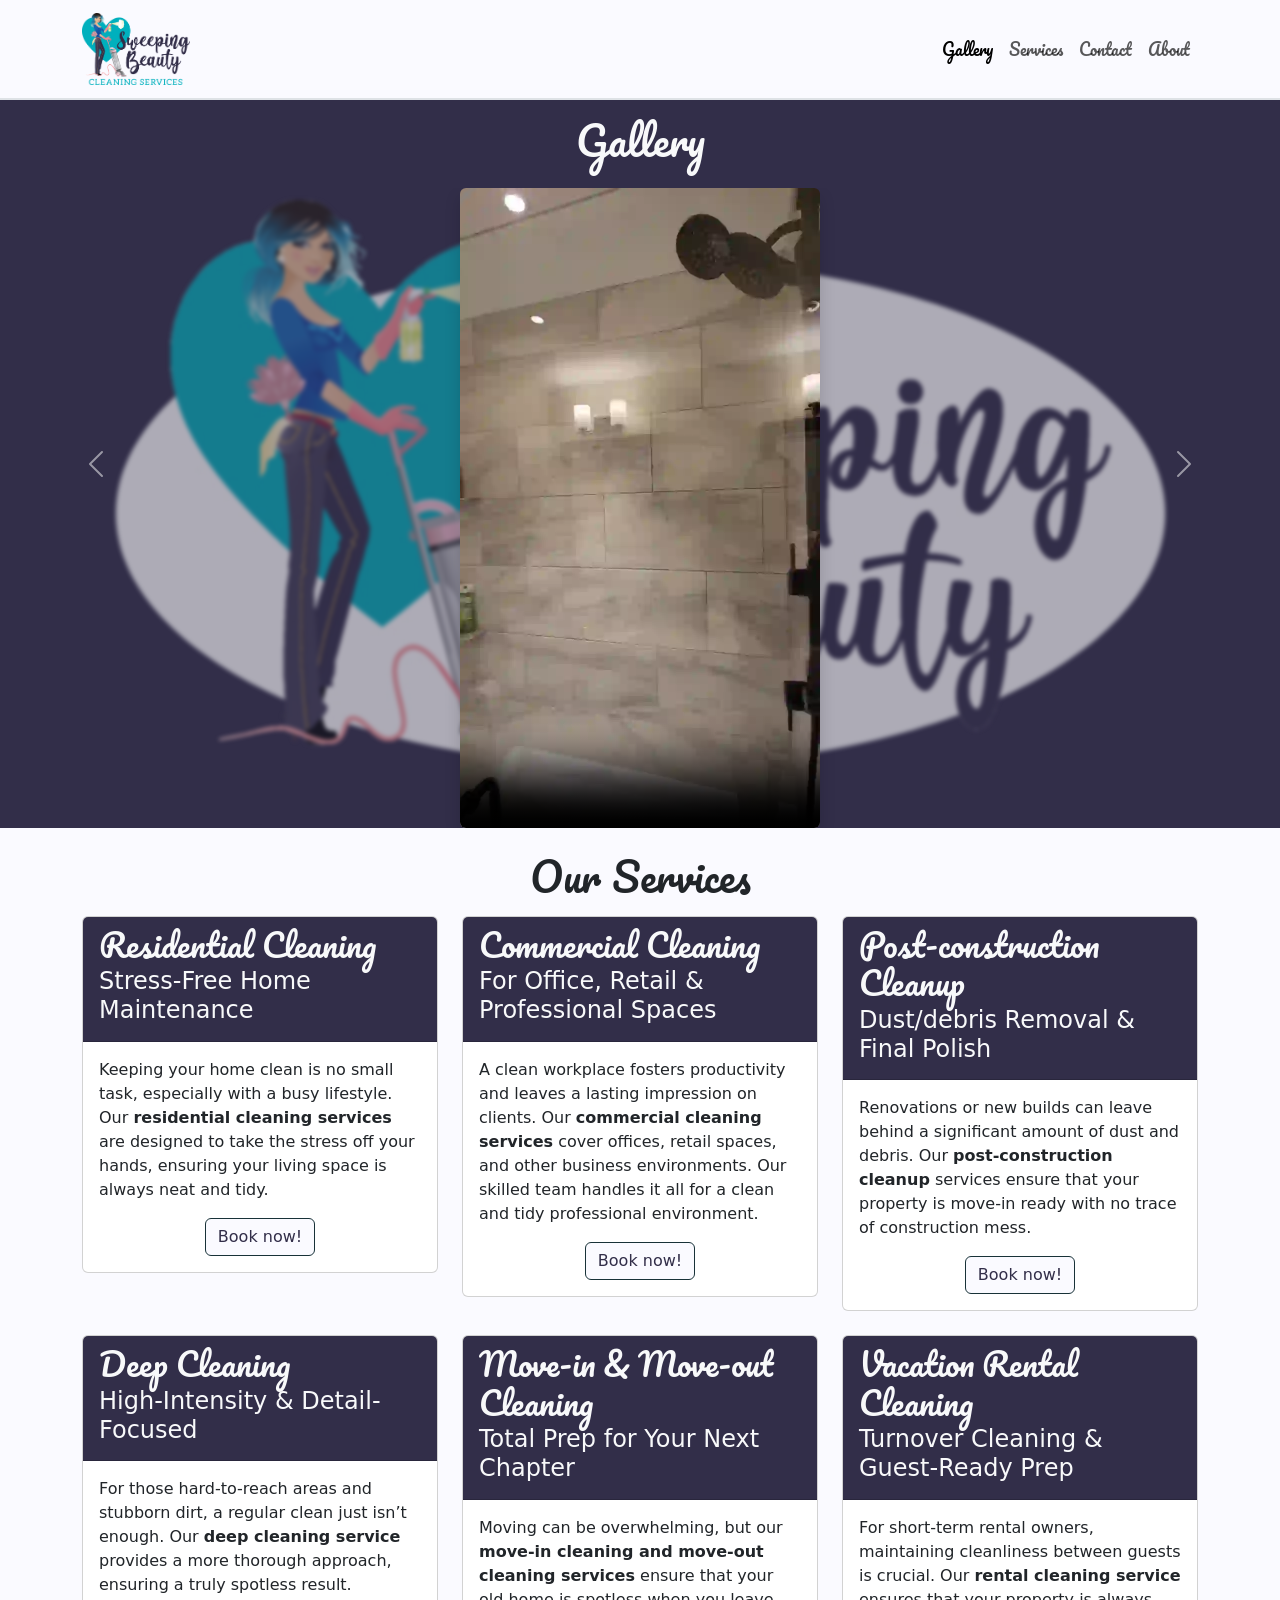
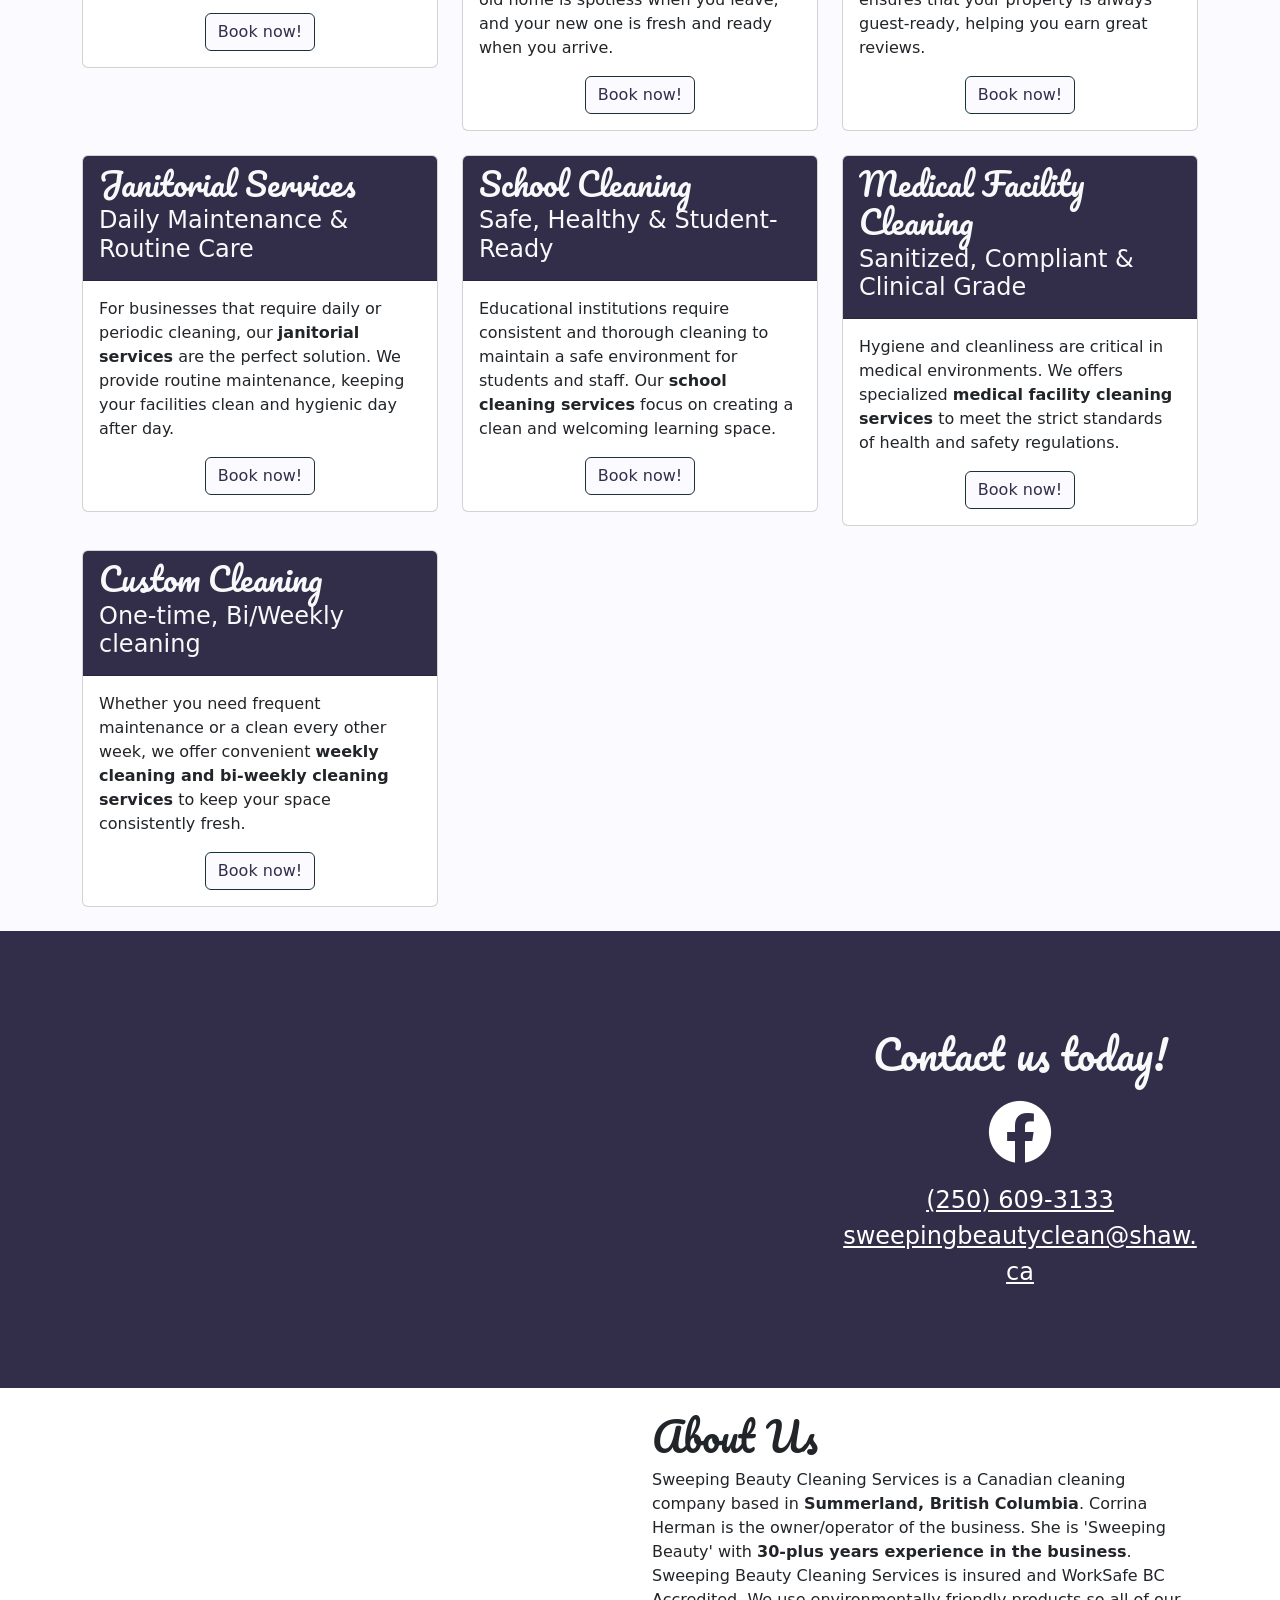
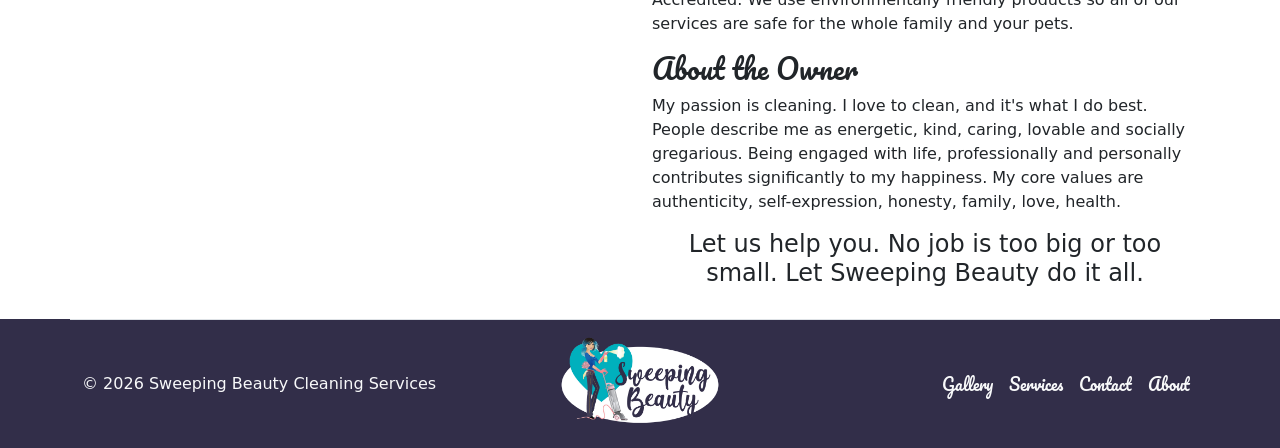
==== index.html @ edcc314d "Added about us section with Facebook embed (need to push to test, having sec policy issues)" ====
<!DOCTYPE html>
<html lang="en">
<head>
    <meta charset="UTF-8">
    <meta name="viewport" content="width=device-width, initial-scale=1.0">
    <meta http-equiv="X-UA-Compatible" content="ie=edge">
    <title>Sweeping Beauty Cleaning Services</title>
    <link rel="icon" href="./assets/favicon.ico" type="image/x-icon">
    <meta name="description" content="Offering professional residential and commercial cleaning solutions, we're proud of our work and ensure every corner is spotless. Contact us today!"/>
    <!-- External imports -->
    <link href="https://cdn.jsdelivr.net/npm/bootstrap@5.3.8/dist/css/bootstrap.min.css" rel="stylesheet" integrity="sha384-sRIl4kxILFvY47J16cr9ZwB07vP4J8+LH7qKQnuqkuIAvNWLzeN8tE5YBujZqJLB" crossorigin="anonymous">
    <script defer src="https://cdn.jsdelivr.net/npm/bootstrap@5.3.8/dist/js/bootstrap.bundle.min.js" integrity="sha384-FKyoEForCGlyvwx9Hj09JcYn3nv7wiPVlz7YYwJrWVcXK/BmnVDxM+D2scQbITxI" crossorigin="anonymous"></script>
    <link rel="stylesheet" href="https://cdnjs.cloudflare.com/ajax/libs/font-awesome/6.0.0-beta3/css/all.min.css">
    <link rel="preconnect" href="https://fonts.googleapis.com">
    <link rel="preconnect" href="https://fonts.gstatic.com" crossorigin>
    <link href="https://fonts.googleapis.com/css2?family=Pacifico&display=swap" rel="stylesheet">
    <!-- Custom website assets -->
    <link rel="stylesheet" href="style.css">
    <script defer src="main.js"></script>
</head>
<body>
    <header class="sticky-top text-cursive">
        <nav class="light navbar navbar-expand-sm border-bottom border-2">
            <div class="container justify-content-between">
                <a class="navbar-brand" href="#">
                    <img src="./assets/SBCS-logo-2x-transparent.png" alt="Sweeping Beauty Cleaning Services" height="72">
                </a>
                <button class="navbar-toggler" type="button" data-bs-toggle="collapse" data-bs-target="#navbarNav" aria-controls="navbarNav" aria-expanded="false" aria-label="Toggle navigation">
                    <span class="navbar-toggler-icon"></span>
                </button>
                <div class="collapse navbar-collapse flex-grow-0" id="navbarNav">
                    <ul class="navbar-nav text-end">
                        <li class="nav-item">
                            <a class="nav-link active" aria-current="page" href="#gallery">Gallery</a>
                        </li>
                        <li class="nav-item">
                            <a class="nav-link" href="#services">Services</a>
                        </li>
                        <li class="nav-item">
                            <a class="nav-link" href="#contact">Contact</a>
                        </li>
                        <li class="nav-item">
                            <a class="nav-link" href="#about">About</a>
                        </li>
                    </ul>
                </div>
            </div>
        </nav>
    </header>
    
    <main role="main">
        <section id="gallery" class="dark carousel slide pt-3">
            <h1 class="mb-4 text-center text-cursive text-light">Gallery</h1>
            <div class="carousel-inner">
                <div class="carousel-item active">
                    <video 
                        controls 
                        playsinline
                        loop
                        preload="none" 
                        poster="./assets/videos/photography-touch-ups-poster.webp"
                        class="ratio ratio-9x16 rounded shadow carousel-video">
                        <source src="./assets/videos/photography-touch-ups.mp4" type="video/mp4">
                        Your browser does not support the video tag.
                    </video>
                </div>
                <div class="carousel-item">
                    <video 
                        controls 
                        playsinline
                        loop
                        preload="none" 
                        poster="./assets/videos/shower-tlc-poster.webp"
                        class="ratio ratio-9x16 rounded shadow carousel-video">
                        <source src="./assets/videos/shower-tlc.mp4" type="video/mp4">
                        Your browser does not support the video tag.
                    </video>
                </div>
                <div class="carousel-item">
                    <video 
                        controls 
                        playsinline
                        loop
                        preload="none" 
                        poster="./assets/videos/beach-house-poster.webp"
                        class="ratio ratio-9x16 rounded shadow carousel-video">
                        <source src="./assets/videos/beach-house.mp4" type="video/mp4">
                        Your browser does not support the video tag.
                    </video>
                </div>
                <div class="carousel-item">
                    <video 
                        controls 
                        playsinline
                        loop
                        preload="none" 
                        poster="./assets/videos/construction-clean-poster.webp"
                        class="ratio ratio-9x16 rounded shadow carousel-video">
                        <source src="./assets/videos/construction-clean.mp4" type="video/mp4">
                        Your browser does not support the video tag.
                    </video>
                </div>
                <div class="carousel-item">
                    <video 
                        controls 
                        playsinline
                        loop
                        preload="none" 
                        poster="./assets/videos/office-clean-poster.webp"
                        class="ratio ratio-9x16 rounded shadow carousel-video">
                        <source src="./assets/videos/office-clean.mp4" type="video/mp4">
                        Your browser does not support the video tag.
                    </video>
                </div>
                <div class="carousel-item">
                    <video 
                        controls 
                        playsinline
                        loop
                        preload="none" 
                        poster="./assets/videos/stove-before-after-poster.webp"
                        class="ratio ratio-9x16 rounded shadow carousel-video">
                        <source src="./assets/videos/stove-before-after.mp4" type="video/mp4">
                        Your browser does not support the video tag.
                    </video>
                </div>
                <div class="carousel-item">
                    <video 
                        controls 
                        playsinline
                        loop
                        preload="none" 
                        poster="./assets/videos/summerland-1906-poster.webp"
                        class="ratio ratio-9x16 rounded shadow carousel-video">
                        <source src="./assets/videos/summerland-1906.mp4" type="video/mp4">
                        Your browser does not support the video tag.
                    </video>
                </div>
                <div class="carousel-item">
                    <video 
                        controls 
                        playsinline
                        loop
                        preload="none" 
                        poster="./assets/videos/summerland-1906-2-poster.webp"
                        class="ratio ratio-9x16 rounded shadow carousel-video">
                        <source src="./assets/videos/summerland-1906-2.mp4" type="video/mp4">
                        Your browser does not support the video tag.
                    </video>
                </div>
                <div class="carousel-item">
                    <video 
                        controls 
                        playsinline
                        loop
                        preload="none" 
                        poster="./assets/videos/vacation-rental-poster.webp"
                        class="ratio ratio-9x16 rounded shadow carousel-video">
                        <source src="./assets/videos/vacation-rental.mp4" type="video/mp4">
                        Your browser does not support the video tag.
                    </video>
                </div>
            </div>
            <button class="carousel-control-prev" type="button" data-bs-target="#gallery" data-bs-slide="prev">
                <span class="carousel-control-prev-icon" aria-hidden="true"></span>
                <span class="visually-hidden">Previous</span>
            </button>
            <button class="carousel-control-next" type="button" data-bs-target="#gallery" data-bs-slide="next">
                <span class="carousel-control-next-icon" aria-hidden="true"></span>
                <span class="visually-hidden">Next</span>
            </button>
        </section>
        
        
        <section id="services" class="container-fluid light">
            <div class="container py-4">
                <h1 class="mb-3 text-center text-cursive">Our Services</h1>
                <div class="row row-cols-1 row-cols-md-2 row-cols-lg-3 g-4">
                    <div class="col">
                        <div class="card">
                            <div class="card-header dark text-light">
                                <h2 class="card-title text-cursive">Residential Cleaning</h2>
                                <h3 class="card-subtitle h4 mb-2">Stress-Free Home Maintenance</h3>
                            </div>
                            <div class="card-body">
                                <p class="card-text">Keeping your home clean is no small task, especially with a busy lifestyle. Our <strong>residential cleaning services</strong> are designed to take the stress off your hands, ensuring your living space is always neat and tidy.</p>
                                <div class="text-center">
                                    <a href="#contact" class="btn btn-primary">Book now!</a>
                                </div>
                            </div>
                        </div>
                    </div>
                    <div class="col">
                        <div class="card">
                            <div class="card-header dark text-light">
                                <h2 class="card-title text-cursive">Commercial Cleaning</h2>
                                <h3 class="card-subtitle h4 mb-2">For Office, Retail & Professional Spaces</h3>
                            </div>
                            <div class="card-body">
                                <p class="card-text">A clean workplace fosters productivity and leaves a lasting impression on clients. Our <strong>commercial cleaning services</strong> cover offices, retail spaces, and other business environments. Our skilled team handles it all for a clean and tidy professional environment.</p>
                                <div class="text-center">
                                    <a href="#contact" class="btn btn-primary">Book now!</a>
                                </div>
                            </div>
                        </div>
                    </div>
                    <div class="col">
                        <div class="card">
                            <div class="card-header dark text-light">
                                <h2 class="card-title text-cursive">Post-construction Cleanup</h2>
                                <h3 class="card-subtitle h4 mb-2">Dust/debris Removal & Final Polish</h3>
                            </div>
                            <div class="card-body">
                                <p class="card-text">Renovations or new builds can leave behind a significant amount of dust and debris. Our <strong>post-construction cleanup</strong> services ensure that your property is move-in ready with no trace of construction mess.</p>
                                <div class="text-center">
                                    <a href="#contact" class="btn btn-primary">Book now!</a>
                                </div>
                            </div>
                        </div>
                    </div>
                    <div class="col">
                        <div class="card">
                            <div class="card-header dark text-light">
                                <h2 class="card-title text-cursive">Deep Cleaning</h2>
                                <h3 class="card-subtitle h4 mb-2">High-Intensity & Detail-Focused</h3>
                            </div>
                            <div class="card-body">
                                <p class="card-text">For those hard-to-reach areas and stubborn dirt, a regular clean just isn’t enough. Our <strong>deep cleaning service</strong> provides a more thorough approach, ensuring a truly spotless result.</p>
                                <div class="text-center">
                                    <a href="#contact" class="btn btn-primary">Book now!</a>
                                </div>
                            </div>
                        </div>
                    </div>
                    <div class="col">
                        <div class="card">
                            <div class="card-header dark text-light">
                                <h2 class="card-title text-cursive">Move-in & Move-out Cleaning</h2>
                                <h3 class="card-subtitle h4 mb-2">Total Prep for Your Next Chapter</h3>
                            </div>
                            <div class="card-body">
                                <p class="card-text">Moving can be overwhelming, but our <strong>move-in cleaning and move-out cleaning services</strong> ensure that your old home is spotless when you leave, and your new one is fresh and ready when you arrive.</p>
                                <div class="text-center">
                                    <a href="#contact" class="btn btn-primary">Book now!</a>
                                </div>
                            </div>
                        </div>
                    </div>
                    <div class="col">
                        <div class="card">
                            <div class="card-header dark text-light">
                                <h2 class="card-title text-cursive">Vacation Rental Cleaning</h2>
                                <h3 class="card-subtitle h4 mb-2">Turnover Cleaning & Guest-Ready Prep</h3>
                            </div>
                            <div class="card-body">
                                <p class="card-text">For short-term rental owners, maintaining cleanliness between guests is crucial. Our <strong>rental cleaning service</strong> ensures that your property is always guest-ready, helping you earn great reviews.</p>
                                <div class="text-center">
                                    <a href="#contact" class="btn btn-primary">Book now!</a>
                                </div>
                            </div>
                        </div>
                    </div>
                    <div class="col">
                        <div class="card">
                            <div class="card-header dark text-light">
                                <h2 class="card-title text-cursive">Janitorial Services</h2>
                                <h3 class="card-subtitle h4 mb-2">Daily Maintenance & Routine Care</h3>
                            </div>
                            <div class="card-body">
                                <p class="card-text">For businesses that require daily or periodic cleaning, our <strong>janitorial services</strong> are the perfect solution. We provide routine maintenance, keeping your facilities clean and hygienic day after day.</p>
                                <div class="text-center">
                                    <a href="#contact" class="btn btn-primary">Book now!</a>
                                </div>
                            </div>
                        </div>
                    </div>
                    <div class="col">
                        <div class="card">
                            <div class="card-header dark text-light">
                                <h2 class="card-title text-cursive">School Cleaning</h2>
                                <h3 class="card-subtitle h4 mb-2">Safe, Healthy & Student-Ready</h3>
                            </div>
                            <div class="card-body">
                                <p class="card-text">Educational institutions require consistent and thorough cleaning to maintain a safe environment for students and staff. Our <strong>school cleaning services</strong> focus on creating a clean and welcoming learning space.</p>
                                <div class="text-center">
                                    <a href="#contact" class="btn btn-primary">Book now!</a>
                                </div>
                            </div>
                        </div>
                    </div>
                    <div class="col">
                        <div class="card">
                            <div class="card-header dark text-light">
                                <h2 class="card-title text-cursive">Medical Facility Cleaning</h2>
                                <h3 class="card-subtitle h4 mb-2">Sanitized, Compliant & Clinical Grade</h3>
                            </div>
                            <div class="card-body">
                                <p class="card-text">Hygiene and cleanliness are critical in medical environments. We offers specialized <strong>medical facility cleaning services</strong> to meet the strict standards of health and safety regulations.</p>
                                <div class="text-center">
                                    <a href="#contact" class="btn btn-primary">Book now!</a>
                                </div>
                            </div>
                        </div>
                    </div>
                    <div class="col">
                        <div class="card">
                            <div class="card-header dark text-light">
                                <h2 class="card-title text-cursive">Custom Cleaning</h2>
                                <h3 class="card-subtitle h4 mb-2">One-time, Bi/Weekly cleaning</h3>
                            </div>
                            <div class="card-body">
                                <p class="card-text">Whether you need frequent maintenance or a clean every other week, we offer convenient <strong>weekly cleaning and bi-weekly cleaning services</strong> to keep your space consistently fresh.</p>
                                <div class="text-center">
                                    <a href="#contact" class="btn btn-primary">Book now!</a>
                                </div>
                            </div>
                        </div>
                    </div>
                </div>
            </div>
        </section>
        
        <section id="contact" class="container-fluid dark">
            <div class="container">
                <div class="row">
                    <div class="col-12 col-md-8">
                        <iframe src="https://www.google.com/maps/embed?pb=!1m14!1m8!1m3!1d285756.63988107844!2d-119.7737704!3d49.523421!3m2!1i1024!2i768!4f13.1!3m3!1m2!1s0x548265f75c67c3fd%3A0x7ba6593673c94f7a!2sSweeping%20Beauty%20Cleaning%20Services%2035%2B%20years%20in%20the%20cleaning%20industry.!5e1!3m2!1sen!2sca!4v1769449521597!5m2!1sen!2sca" width="100%" height="450" style="border:0;" allowfullscreen="" loading="lazy" referrerpolicy="no-referrer-when-downgrade"></iframe>
                    </div>
                    <div class="col-12 col-md-4 d-flex flex-column justify-content-center text-center text-break py-4">
                        <h1 class="text-cursive text-light">Contact us today!</h1>
					    <a href="https://www.facebook.com/SweepingBeautyCleaningService" class="social-icon"><i class="fab fa-facebook"></i></a>
                        <a href="tel:+1-250-609-3133" class="contact-link">(250) 609-3133</a>
                        <a href="mailto:sweepingbeautyclean@shaw.ca" class="contact-link">sweepingbeautyclean@shaw.ca</a>
                    </div>
                </div>
            </div>
        </section>
        
        <section id="about" class="container-fluid">
            <div class="container mt-4">
                <div class="row">
                    <div class="col d-none d-md-flex">
                        <iframe src="https://www.facebook.com/plugins/page.php?href=https%3A%2F%2Fwww.facebook.com%2FSweepingBeautyCleaningService&tabs=timeline&width=0&height=450&small_header=false&adapt_container_width=true&hide_cover=false&show_facepile=false&appId" width="0" height="450" style="border:none;overflow:hidden" scrolling="no" frameborder="0" allowfullscreen="true" allow="autoplay; clipboard-write; encrypted-media; picture-in-picture; web-share"></iframe>
                    </div>
                    <div class="col">
                        <h1 class="text-cursive">About Us</h1>
                        <p>
                            Sweeping Beauty Cleaning Services is a Canadian cleaning company based in <strong>Summerland, British Columbia</strong>. Corrina Herman is the owner/operator of the business. She is 'Sweeping Beauty' with <strong>30-plus years experience in the business</strong>. Sweeping Beauty Cleaning Services is insured and WorkSafe BC Accredited. We use environmentally friendly products so all of our services are safe for the whole family and your pets.
                        </p>
                        <h2 class="h3 text-cursive">About the Owner</h2>
                        <p>
                            My passion is cleaning. I love to clean, and it's what I do best. People describe me as energetic, kind, caring, lovable and socially gregarious. Being engaged with life, professionally and personally contributes significantly to my happiness. My core values are authenticity, self-expression, honesty, family, love, health.
                        </p>
                        <p class="h4 text-center">
                            Let us help you. No job is too big or too small. Let Sweeping Beauty do it all.
                        </p>
                    </div>
                </div>
            </div>
        </section>
    </main>
    
    <footer class="container-fluid dark text-light">
        <div class="container d-flex flex-wrap justify-content-between align-items-center py-3 mt-4 border-top">
            <p class="col-md-4 mb-0">© 2026 Sweeping Beauty Cleaning Services</p>
            <a href="/" class="col-md-4 d-flex align-items-center justify-content-center mb-3 mb-md-0 me-md-auto link-body-emphasis text-decoration-none" aria-label="Sweeping Beauty Cleaning Services">
                <img src="./assets/SBCS-logo-2x-ellipse-transparent.png" alt="Sweeping Beauty Cleaning Services" height="96">
            </a>
            <ul class="nav col-md-4 justify-content-end text-cursive d-none d-lg-flex">
                <li class="nav-item">
                    <a class="nav-link px-2 text-light" href="#gallery">Gallery</a>
                </li>
                <li class="nav-item">
                    <a class="nav-link px-2 text-light" href="#services">Services</a>
                </li>
                <li class="nav-item">
                    <a class="nav-link px-2 text-light" href="#contact">Contact</a>
                </li>
                <li class="nav-item">
                    <a class="nav-link px-2 text-light" href="#about">About</a>
                </li>
            </ul>
        </div>
    </footer>
</body>
</html>
---- style.css ----
:root {
    --light: #FAFAFF;
    --dark: #322E49;
    --accent-primary: #00B0BD;
    --accent-secondary: #183238;
    --text-primary: #322E49;
    --text-secondary: #ffffff; 
}

.light {
    background-color: var(--light);
}

.dark {
    background-color: var(--dark);
}

.accent-primary {
    background-color: var(--accent-primary);
    color: var(--text-primary);
}

.accent-secondary {
    background-color: var(--accent-secondary);
    color: var(--text-secondary);
}

.logo {
    max-height: max(25vh, 100px);
}

.social-icon {
    font-size: 4rem;
    color: var(--text-secondary);
    transition: color 0.25s;
}

.social-icon:hover {
    color: var(--accent-primary);
}

.text-cursive {
    font-family: "Pacifico", cursive;
    font-weight: 400;
    font-style: normal;
}

.contact-link {
    font-size: 1.5rem;
    color: var(--text-secondary);
    transition: color 0.25s;
}

.contact-link:hover {
    color: var(--accent-primary);
}

.carousel-video {
    display: block;
    margin: 0 auto;
    max-width: 360px;
}

/* Semi-hacky way to only have filter on the background */
#gallery .carousel-inner::before {
    content: "";
    position: absolute;
    top: 0; left: 0;
    width: 100%; height: 100%;
    background-image: url("./assets/SBCS-logo-2x-ellipse-transparent.png");
    background-position: center;
    background-repeat: no-repeat;
    background-size: contain;
    filter: opacity(60%) blur(2px);
}

.card {
    transition: scale 0.25s ease-in-out;
}

.card:hover {
    scale: 105%;
}

.card .btn-primary {
    --bs-btn-color: var(--text-primary);
    --bs-btn-bg: var(--light);
    --bs-btn-border-color: var(--accent-secondary);
    --bs-btn-hover-color: var(--text-secondary);
    --bs-btn-hover-bg: var(--accent-primary);
    --bs-btn-hover-border-color: var(--accent-secondary);
}

.card .btn-primary:hover {
    --bs-btn-color: var(--text-secondary);
    --bs-btn-bg: var(--accent-primary);
    --bs-btn-border-color: var(--accent-secondary);
}
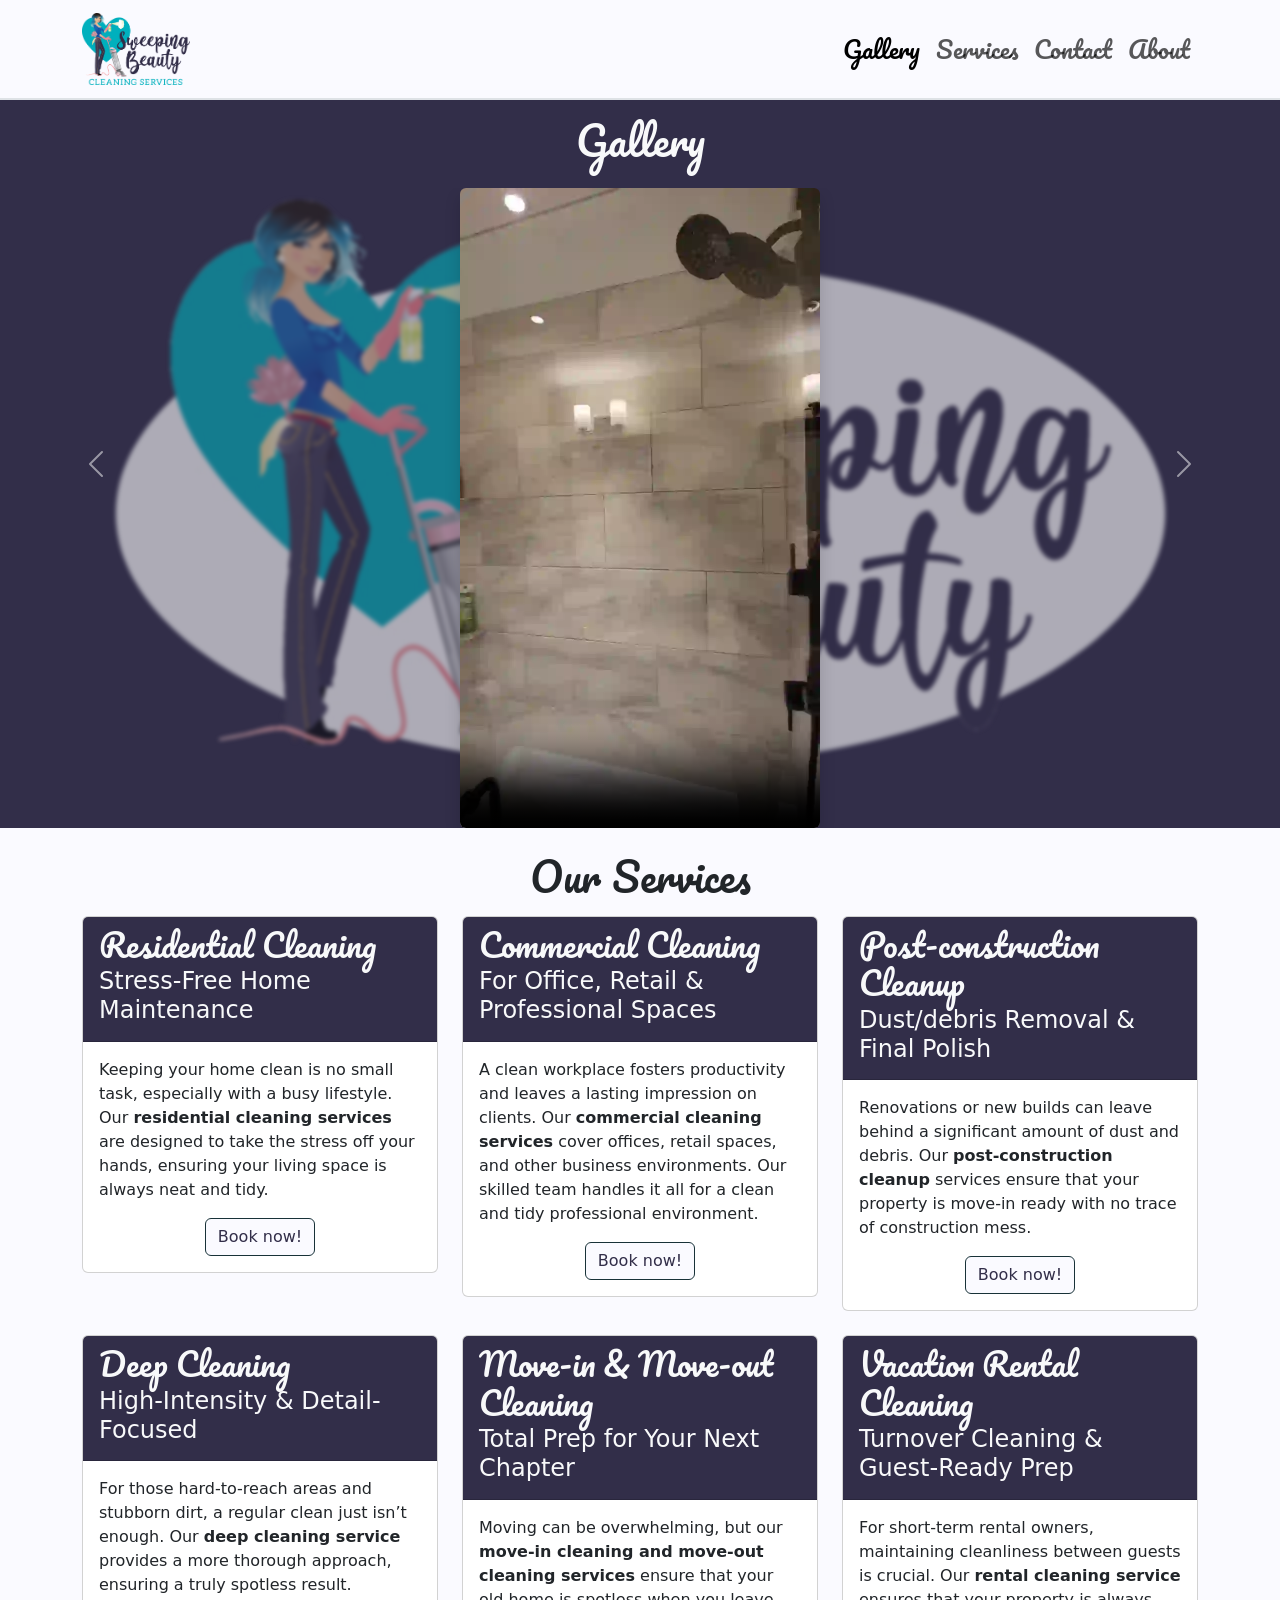
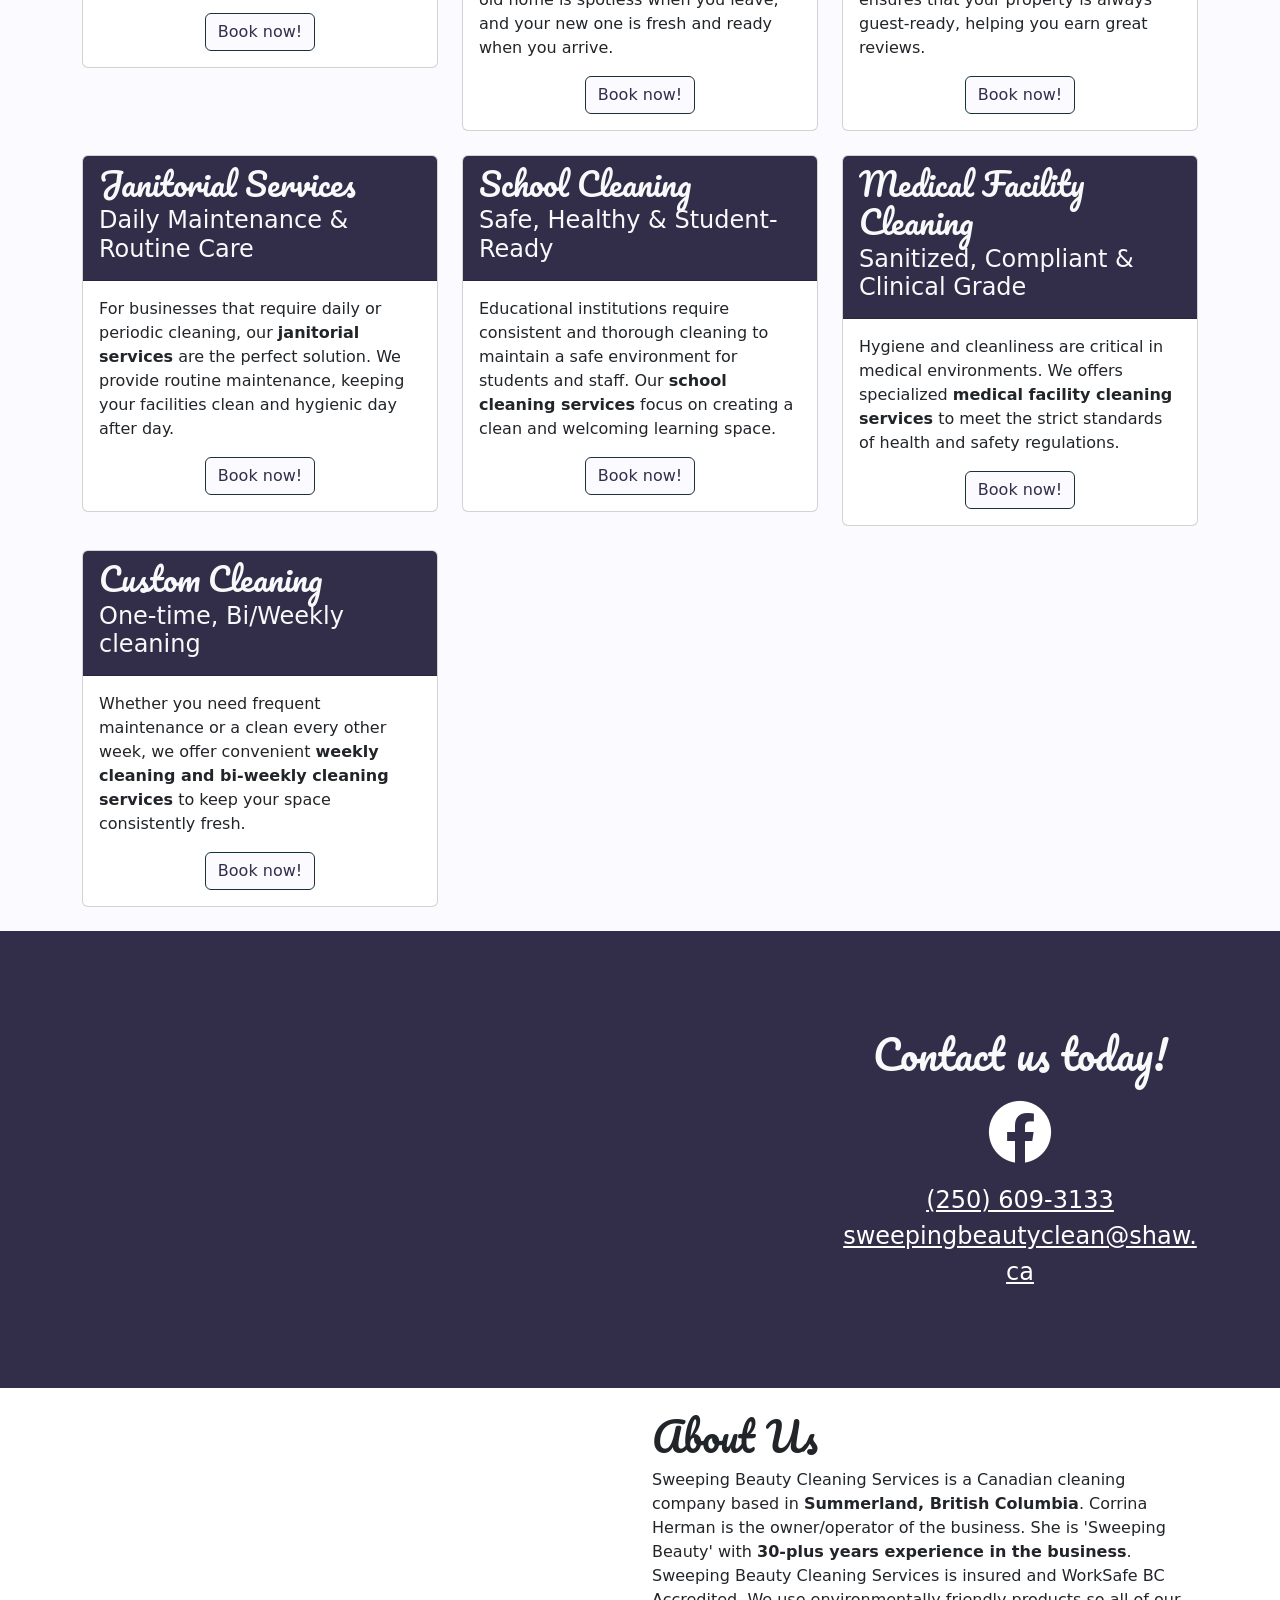
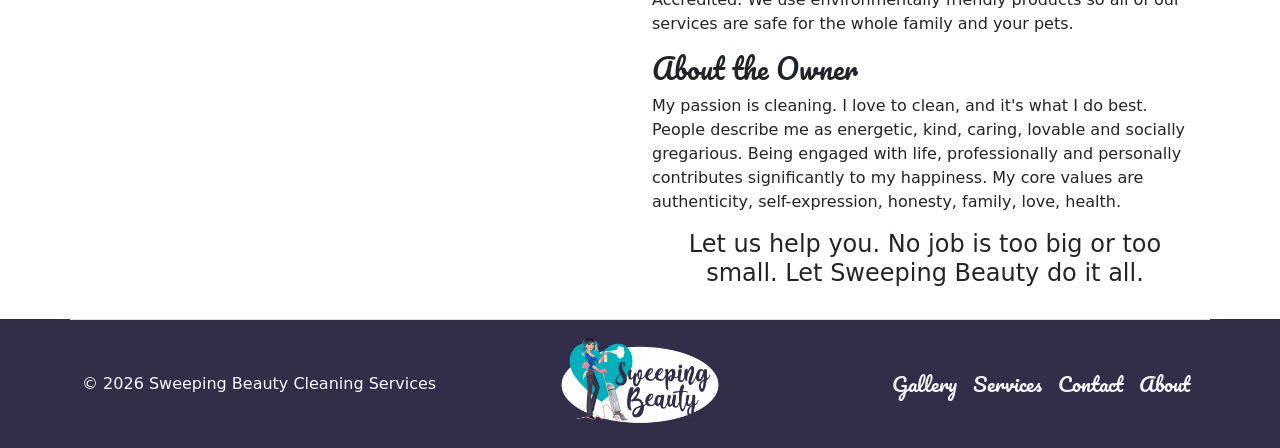
==== commit 1b8b0df7: "Enlarged navigation links" ====
--- a/index.html
+++ b/index.html
@@ -29,7 +29,7 @@
                     <span class="navbar-toggler-icon"></span>
                 </button>
                 <div class="collapse navbar-collapse flex-grow-0" id="navbarNav">
-                    <ul class="navbar-nav text-end">
+                    <ul class="navbar-nav text-end fs-4">
                         <li class="nav-item">
                             <a class="nav-link active" aria-current="page" href="#gallery">Gallery</a>
                         </li>
@@ -366,7 +366,7 @@
             <a href="/" class="col-md-4 d-flex align-items-center justify-content-center mb-3 mb-md-0 me-md-auto link-body-emphasis text-decoration-none" aria-label="Sweeping Beauty Cleaning Services">
                 <img src="./assets/SBCS-logo-2x-ellipse-transparent.png" alt="Sweeping Beauty Cleaning Services" height="96">
             </a>
-            <ul class="nav col-md-4 justify-content-end text-cursive d-none d-lg-flex">
+            <ul class="nav col-md-4 justify-content-end text-cursive d-none d-lg-flex fs-5">
                 <li class="nav-item">
                     <a class="nav-link px-2 text-light" href="#gallery">Gallery</a>
                 </li>
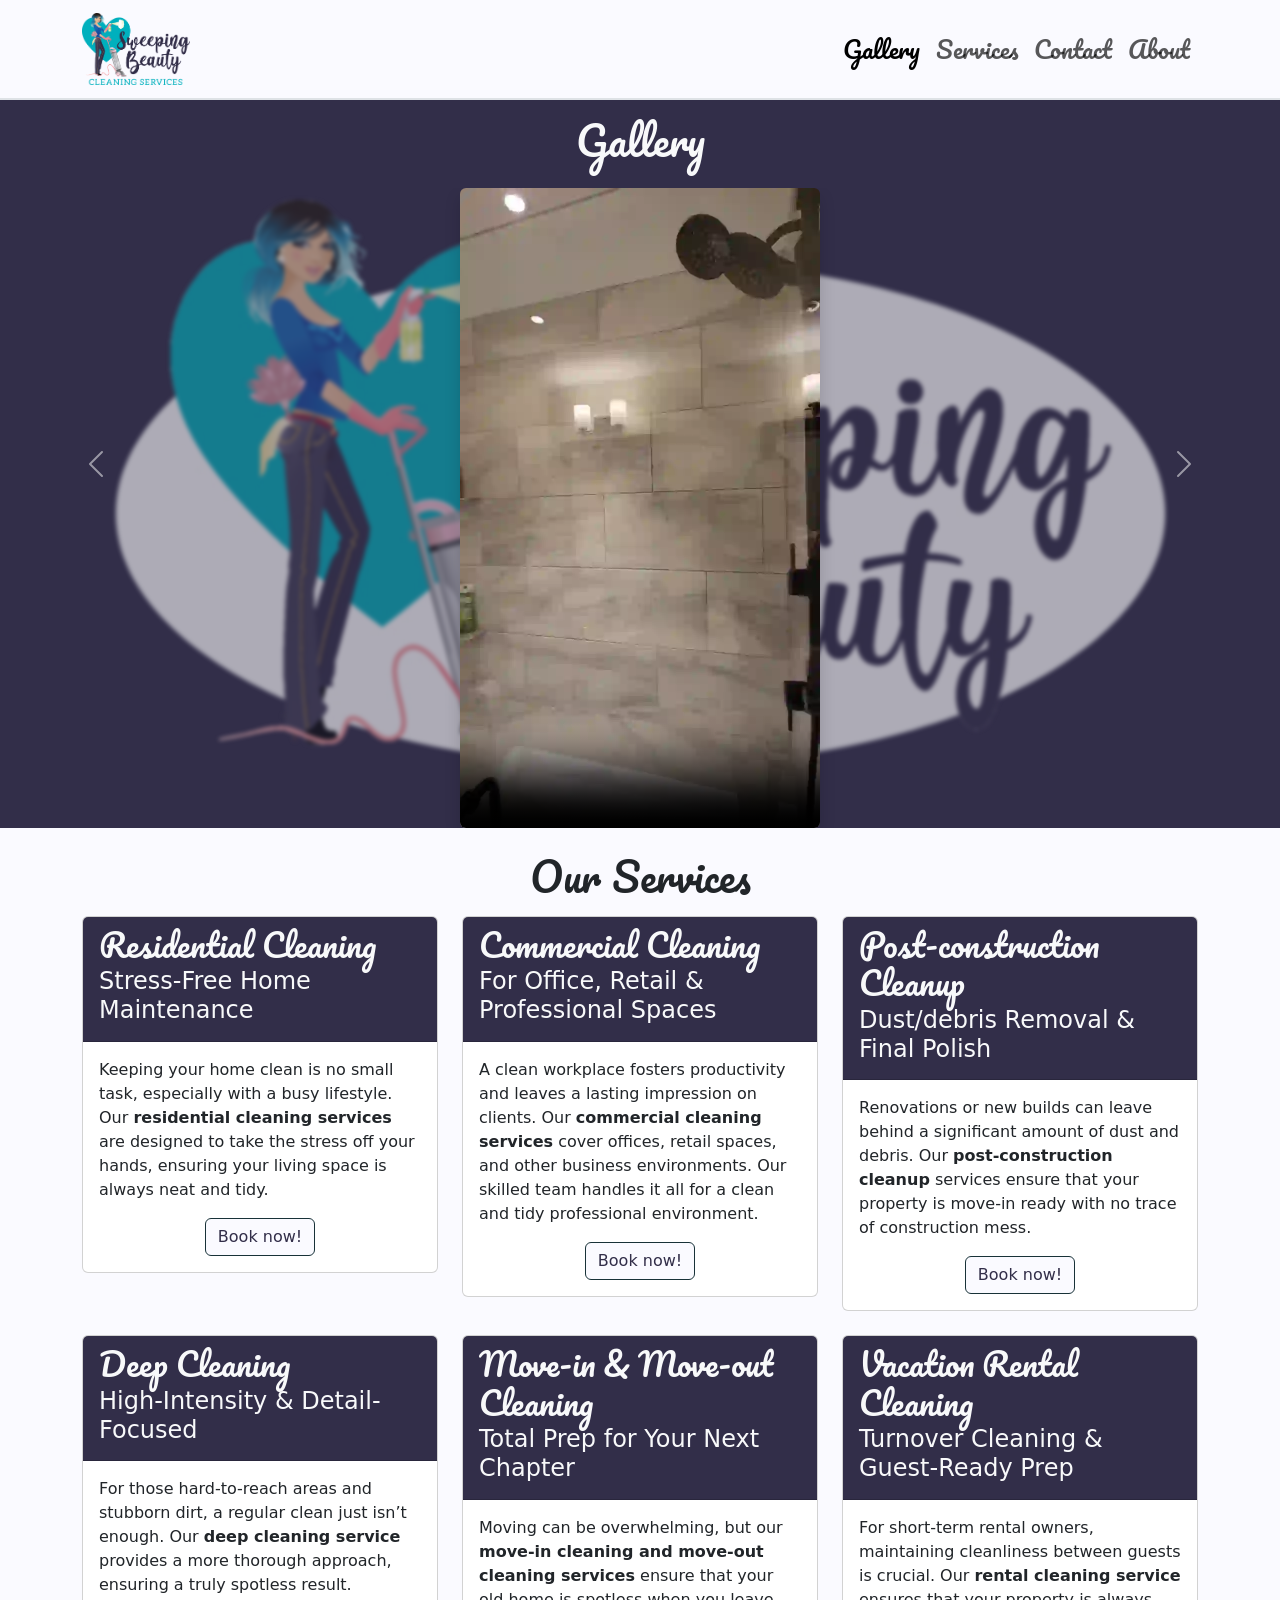
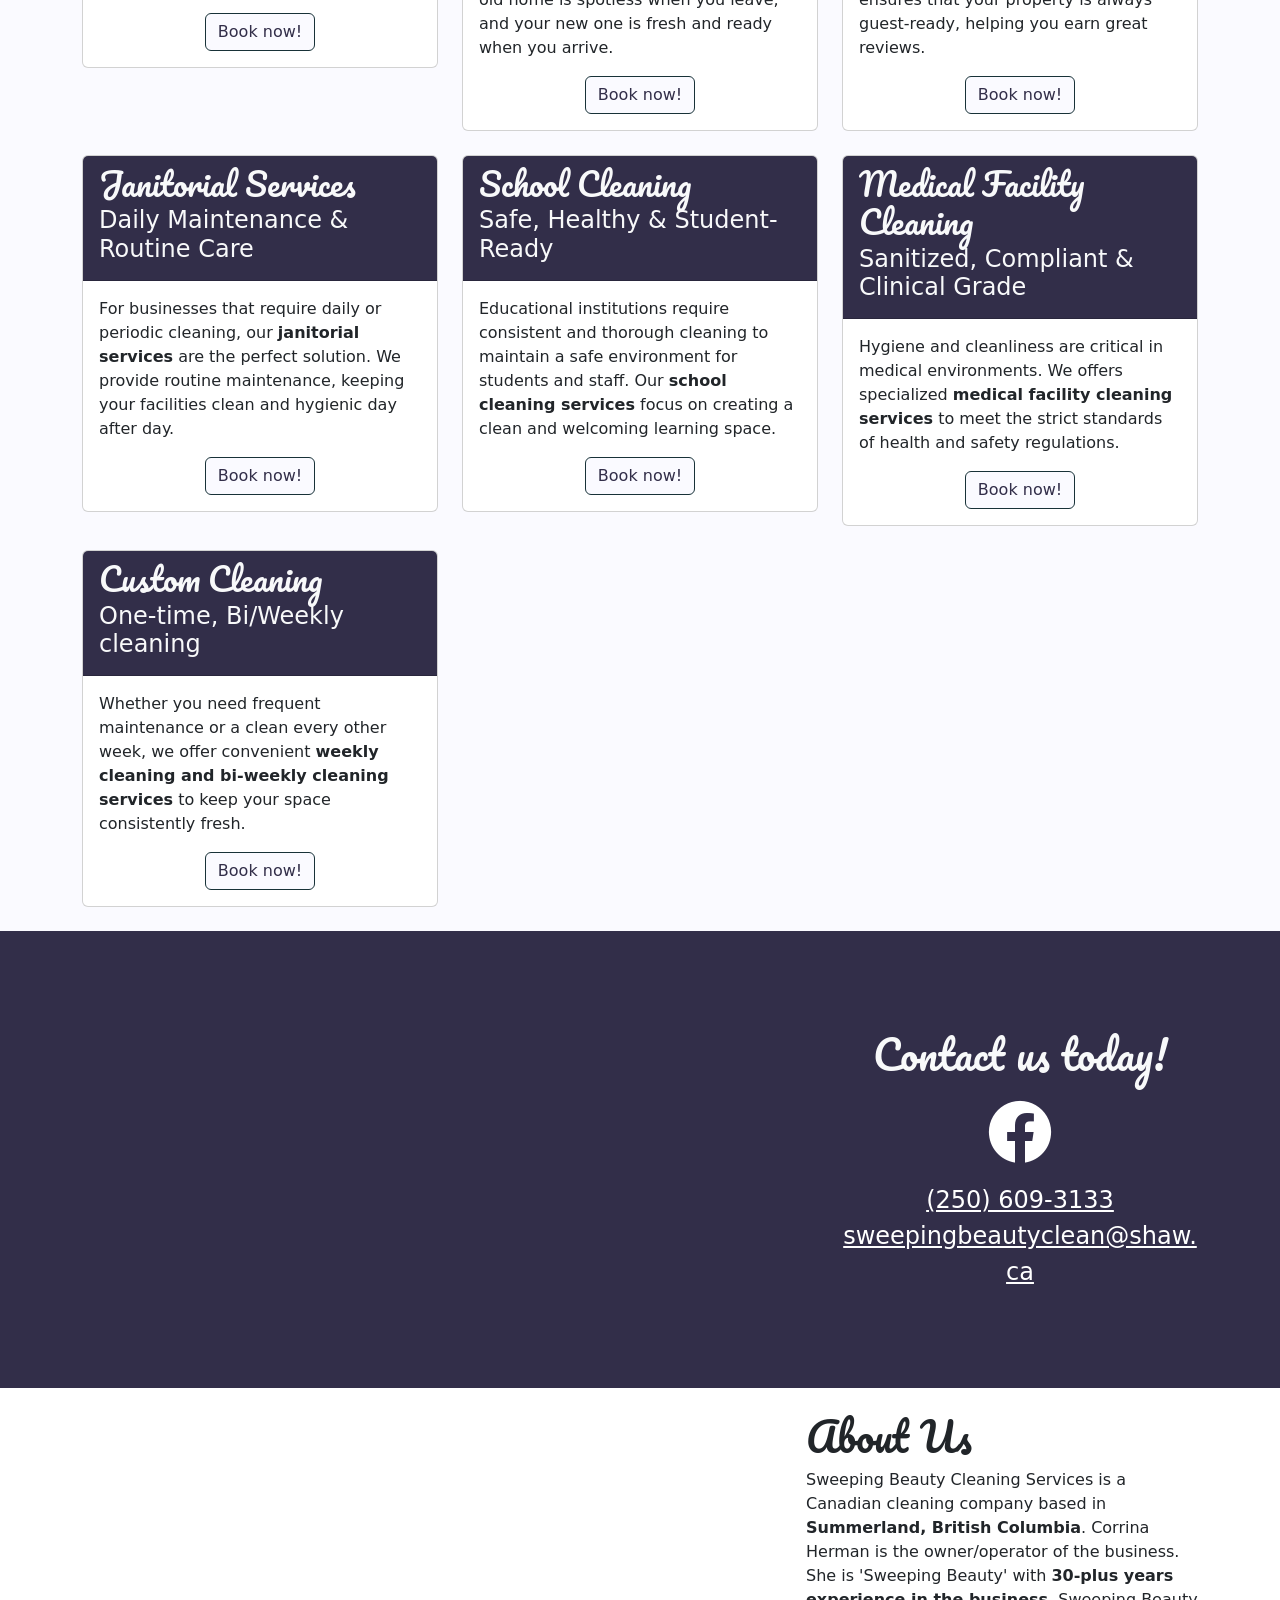
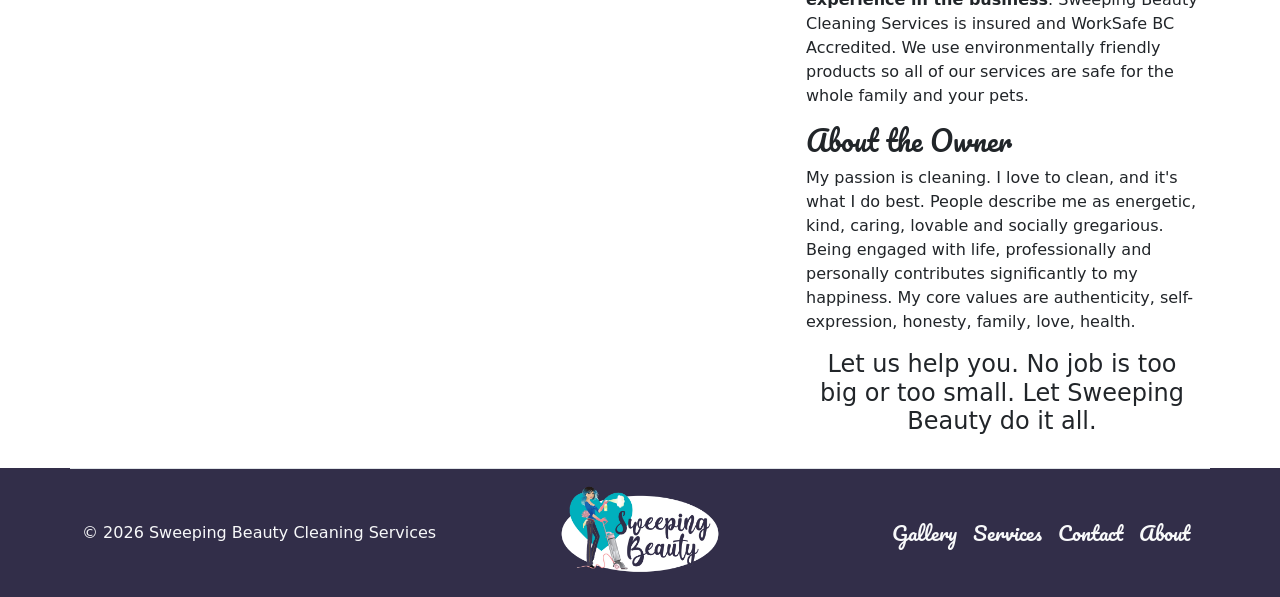
==== commit 6a09a28b: "Added AppID" ====
--- a/index.html
+++ b/index.html
@@ -340,7 +340,7 @@
             <div class="container mt-4">
                 <div class="row">
                     <div class="col d-none d-md-flex">
-                        <iframe src="https://www.facebook.com/plugins/page.php?href=https%3A%2F%2Fwww.facebook.com%2FSweepingBeautyCleaningService&tabs=timeline&width=0&height=450&small_header=false&adapt_container_width=true&hide_cover=false&show_facepile=false&appId" width="0" height="450" style="border:none;overflow:hidden" scrolling="no" frameborder="0" allowfullscreen="true" allow="autoplay; clipboard-write; encrypted-media; picture-in-picture; web-share"></iframe>
+                        <iframe src="https://www.facebook.com/plugins/page.php?href=https%3A%2F%2Fwww.facebook.com%2FSweepingBeautyCleaningService&tabs=timeline&width=0&height=450&small_header=false&adapt_container_width=true&hide_cover=false&show_facepile=false&1552918439329205" width="700" height="450" style="border:none;overflow:hidden" scrolling="no" frameborder="0" allowfullscreen="true" allow="autoplay; clipboard-write; encrypted-media; picture-in-picture; web-share"></iframe>
                     </div>
                     <div class="col">
                         <h1 class="text-cursive">About Us</h1>
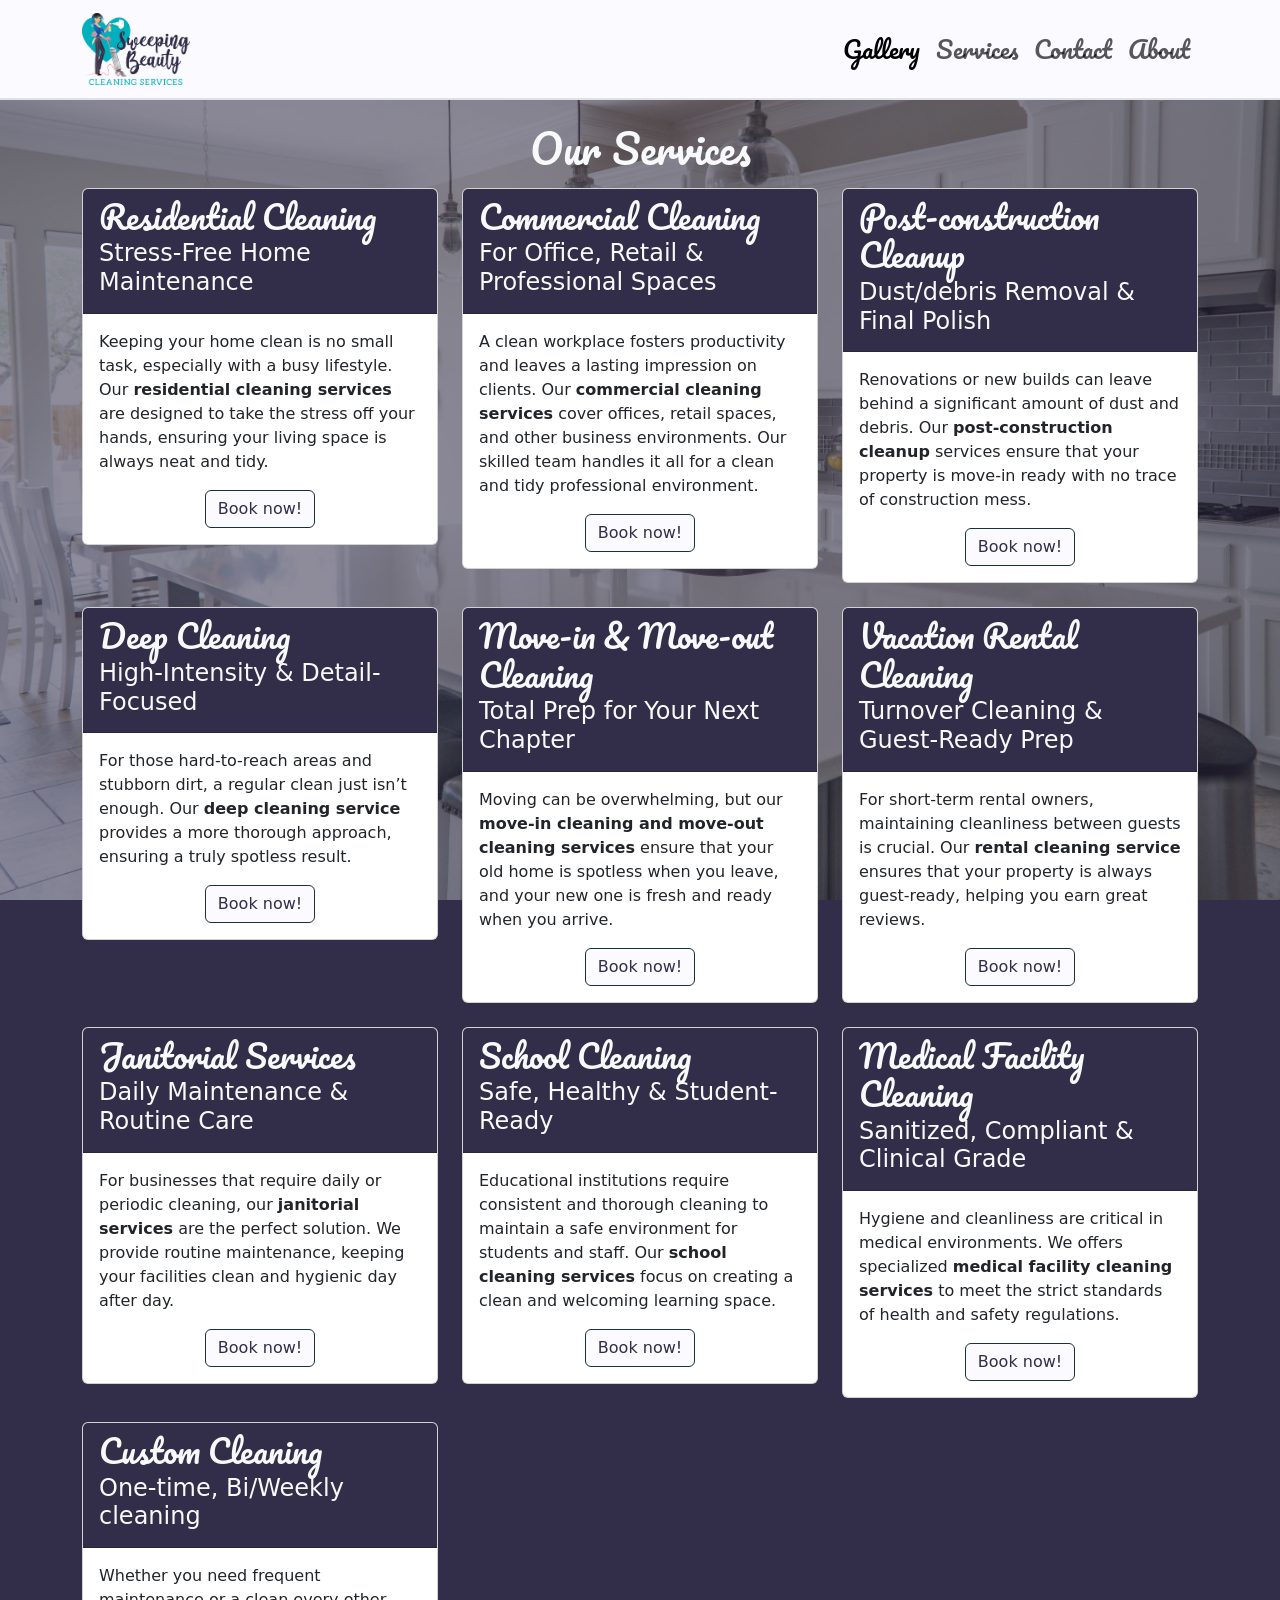
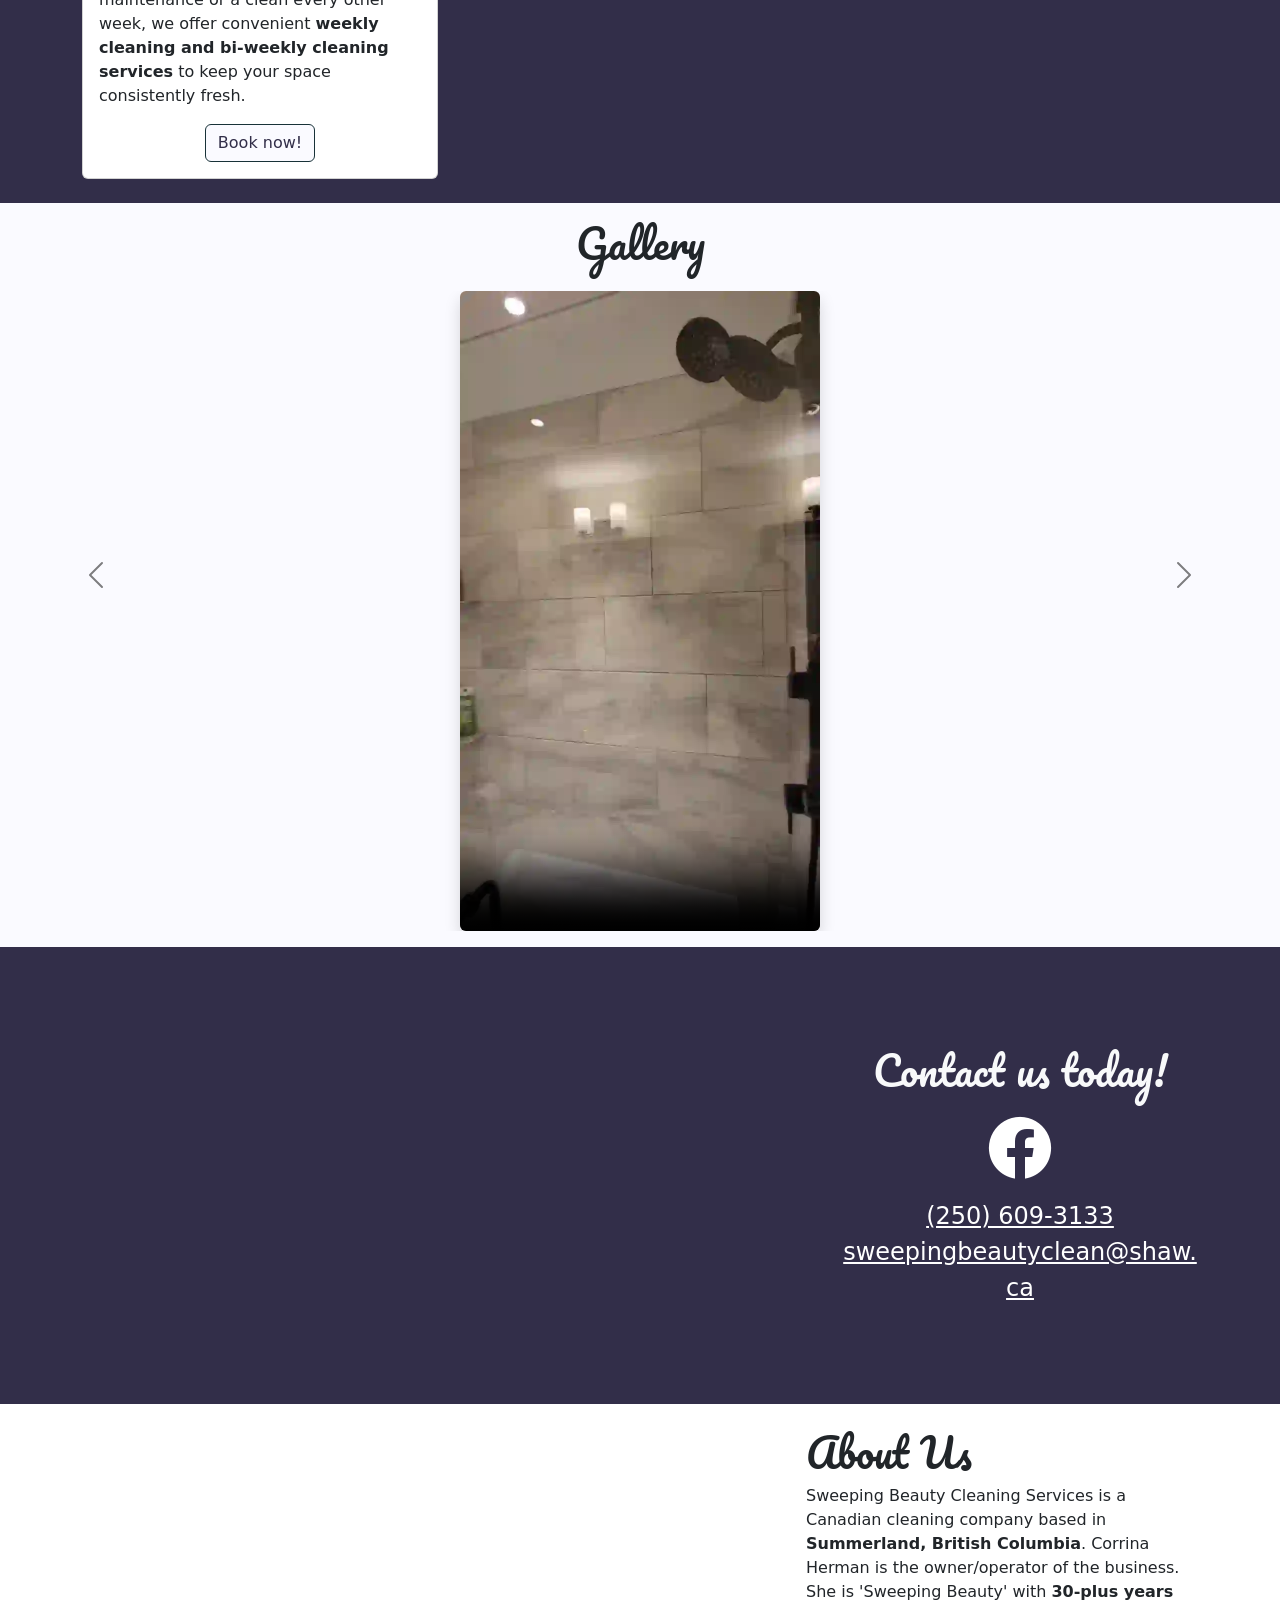
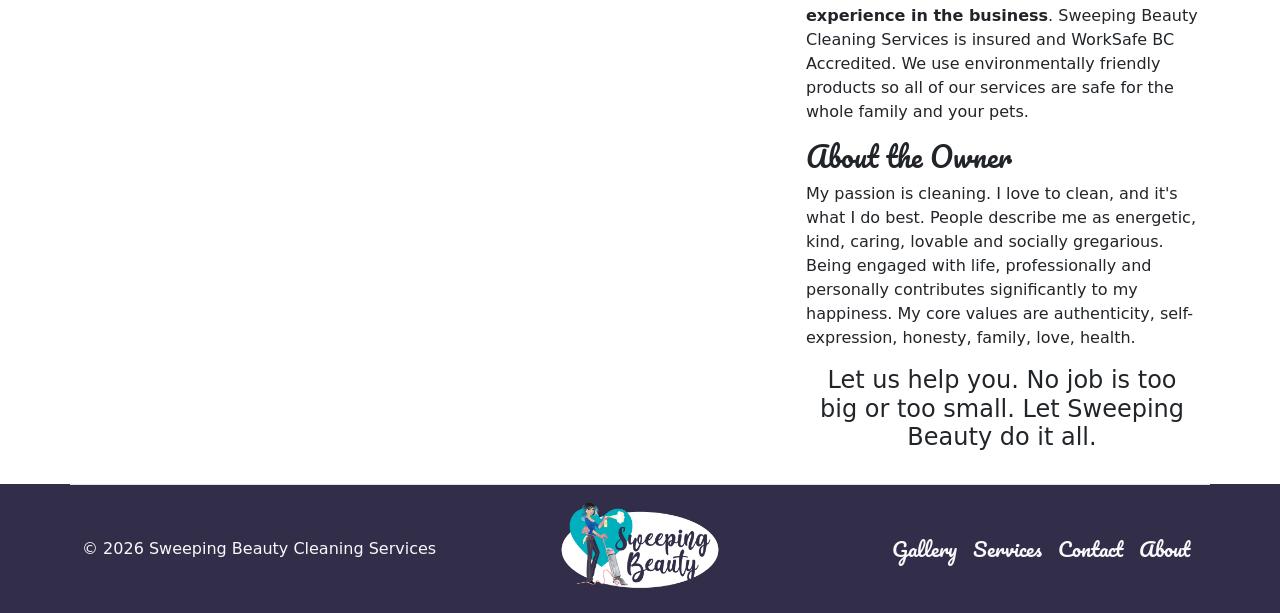
==== commit 99646046: "Swapped Services and gallery, replaced background image with Kitchen stock photo, fixed background s" ====
--- a/index.html
+++ b/index.html
@@ -49,8 +49,156 @@
     </header>
     
     <main role="main">
-        <section id="gallery" class="dark carousel slide pt-3">
-            <h1 class="mb-4 text-center text-cursive text-light">Gallery</h1>
+        <section id="services" class="container-fluid dark position-relative">
+            <div class="container py-4">
+                <h1 class="mb-3 text-center text-cursive text-light position-relative">Our Services</h1>
+                <div class="row row-cols-1 row-cols-md-2 row-cols-lg-3 g-4">
+                    <div class="col">
+                        <div class="card">
+                            <div class="card-header dark text-light">
+                                <h2 class="card-title text-cursive">Residential Cleaning</h2>
+                                <h3 class="card-subtitle h4 mb-2">Stress-Free Home Maintenance</h3>
+                            </div>
+                            <div class="card-body">
+                                <p class="card-text">Keeping your home clean is no small task, especially with a busy lifestyle. Our <strong>residential cleaning services</strong> are designed to take the stress off your hands, ensuring your living space is always neat and tidy.</p>
+                                <div class="text-center">
+                                    <a href="#contact" class="btn btn-primary">Book now!</a>
+                                </div>
+                            </div>
+                        </div>
+                    </div>
+                    <div class="col">
+                        <div class="card">
+                            <div class="card-header dark text-light">
+                                <h2 class="card-title text-cursive">Commercial Cleaning</h2>
+                                <h3 class="card-subtitle h4 mb-2">For Office, Retail & Professional Spaces</h3>
+                            </div>
+                            <div class="card-body">
+                                <p class="card-text">A clean workplace fosters productivity and leaves a lasting impression on clients. Our <strong>commercial cleaning services</strong> cover offices, retail spaces, and other business environments. Our skilled team handles it all for a clean and tidy professional environment.</p>
+                                <div class="text-center">
+                                    <a href="#contact" class="btn btn-primary">Book now!</a>
+                                </div>
+                            </div>
+                        </div>
+                    </div>
+                    <div class="col">
+                        <div class="card">
+                            <div class="card-header dark text-light">
+                                <h2 class="card-title text-cursive">Post-construction Cleanup</h2>
+                                <h3 class="card-subtitle h4 mb-2">Dust/debris Removal & Final Polish</h3>
+                            </div>
+                            <div class="card-body">
+                                <p class="card-text">Renovations or new builds can leave behind a significant amount of dust and debris. Our <strong>post-construction cleanup</strong> services ensure that your property is move-in ready with no trace of construction mess.</p>
+                                <div class="text-center">
+                                    <a href="#contact" class="btn btn-primary">Book now!</a>
+                                </div>
+                            </div>
+                        </div>
+                    </div>
+                    <div class="col">
+                        <div class="card">
+                            <div class="card-header dark text-light">
+                                <h2 class="card-title text-cursive">Deep Cleaning</h2>
+                                <h3 class="card-subtitle h4 mb-2">High-Intensity & Detail-Focused</h3>
+                            </div>
+                            <div class="card-body">
+                                <p class="card-text">For those hard-to-reach areas and stubborn dirt, a regular clean just isn’t enough. Our <strong>deep cleaning service</strong> provides a more thorough approach, ensuring a truly spotless result.</p>
+                                <div class="text-center">
+                                    <a href="#contact" class="btn btn-primary">Book now!</a>
+                                </div>
+                            </div>
+                        </div>
+                    </div>
+                    <div class="col">
+                        <div class="card">
+                            <div class="card-header dark text-light">
+                                <h2 class="card-title text-cursive">Move-in & Move-out Cleaning</h2>
+                                <h3 class="card-subtitle h4 mb-2">Total Prep for Your Next Chapter</h3>
+                            </div>
+                            <div class="card-body">
+                                <p class="card-text">Moving can be overwhelming, but our <strong>move-in cleaning and move-out cleaning services</strong> ensure that your old home is spotless when you leave, and your new one is fresh and ready when you arrive.</p>
+                                <div class="text-center">
+                                    <a href="#contact" class="btn btn-primary">Book now!</a>
+                                </div>
+                            </div>
+                        </div>
+                    </div>
+                    <div class="col">
+                        <div class="card">
+                            <div class="card-header dark text-light">
+                                <h2 class="card-title text-cursive">Vacation Rental Cleaning</h2>
+                                <h3 class="card-subtitle h4 mb-2">Turnover Cleaning & Guest-Ready Prep</h3>
+                            </div>
+                            <div class="card-body">
+                                <p class="card-text">For short-term rental owners, maintaining cleanliness between guests is crucial. Our <strong>rental cleaning service</strong> ensures that your property is always guest-ready, helping you earn great reviews.</p>
+                                <div class="text-center">
+                                    <a href="#contact" class="btn btn-primary">Book now!</a>
+                                </div>
+                            </div>
+                        </div>
+                    </div>
+                    <div class="col">
+                        <div class="card">
+                            <div class="card-header dark text-light">
+                                <h2 class="card-title text-cursive">Janitorial Services</h2>
+                                <h3 class="card-subtitle h4 mb-2">Daily Maintenance & Routine Care</h3>
+                            </div>
+                            <div class="card-body">
+                                <p class="card-text">For businesses that require daily or periodic cleaning, our <strong>janitorial services</strong> are the perfect solution. We provide routine maintenance, keeping your facilities clean and hygienic day after day.</p>
+                                <div class="text-center">
+                                    <a href="#contact" class="btn btn-primary">Book now!</a>
+                                </div>
+                            </div>
+                        </div>
+                    </div>
+                    <div class="col">
+                        <div class="card">
+                            <div class="card-header dark text-light">
+                                <h2 class="card-title text-cursive">School Cleaning</h2>
+                                <h3 class="card-subtitle h4 mb-2">Safe, Healthy & Student-Ready</h3>
+                            </div>
+                            <div class="card-body">
+                                <p class="card-text">Educational institutions require consistent and thorough cleaning to maintain a safe environment for students and staff. Our <strong>school cleaning services</strong> focus on creating a clean and welcoming learning space.</p>
+                                <div class="text-center">
+                                    <a href="#contact" class="btn btn-primary">Book now!</a>
+                                </div>
+                            </div>
+                        </div>
+                    </div>
+                    <div class="col">
+                        <div class="card">
+                            <div class="card-header dark text-light">
+                                <h2 class="card-title text-cursive">Medical Facility Cleaning</h2>
+                                <h3 class="card-subtitle h4 mb-2">Sanitized, Compliant & Clinical Grade</h3>
+                            </div>
+                            <div class="card-body">
+                                <p class="card-text">Hygiene and cleanliness are critical in medical environments. We offers specialized <strong>medical facility cleaning services</strong> to meet the strict standards of health and safety regulations.</p>
+                                <div class="text-center">
+                                    <a href="#contact" class="btn btn-primary">Book now!</a>
+                                </div>
+                            </div>
+                        </div>
+                    </div>
+                    <div class="col">
+                        <div class="card">
+                            <div class="card-header dark text-light">
+                                <h2 class="card-title text-cursive">Custom Cleaning</h2>
+                                <h3 class="card-subtitle h4 mb-2">One-time, Bi/Weekly cleaning</h3>
+                            </div>
+                            <div class="card-body">
+                                <p class="card-text">Whether you need frequent maintenance or a clean every other week, we offer convenient <strong>weekly cleaning and bi-weekly cleaning services</strong> to keep your space consistently fresh.</p>
+                                <div class="text-center">
+                                    <a href="#contact" class="btn btn-primary">Book now!</a>
+                                </div>
+                            </div>
+                        </div>
+                    </div>
+                </div>
+            </div>
+        </section>
+        
+        <section id="gallery" class="light carousel carousel-dark slide py-3">
+            <h1 class="mb-4 text-center text-cursive">Gallery</h1>
             <div class="carousel-inner">
                 <div class="carousel-item active">
                     <video 
@@ -170,156 +318,7 @@
                 <span class="visually-hidden">Next</span>
             </button>
         </section>
-        
-        
-        <section id="services" class="container-fluid light">
-            <div class="container py-4">
-                <h1 class="mb-3 text-center text-cursive">Our Services</h1>
-                <div class="row row-cols-1 row-cols-md-2 row-cols-lg-3 g-4">
-                    <div class="col">
-                        <div class="card">
-                            <div class="card-header dark text-light">
-                                <h2 class="card-title text-cursive">Residential Cleaning</h2>
-                                <h3 class="card-subtitle h4 mb-2">Stress-Free Home Maintenance</h3>
-                            </div>
-                            <div class="card-body">
-                                <p class="card-text">Keeping your home clean is no small task, especially with a busy lifestyle. Our <strong>residential cleaning services</strong> are designed to take the stress off your hands, ensuring your living space is always neat and tidy.</p>
-                                <div class="text-center">
-                                    <a href="#contact" class="btn btn-primary">Book now!</a>
-                                </div>
-                            </div>
-                        </div>
-                    </div>
-                    <div class="col">
-                        <div class="card">
-                            <div class="card-header dark text-light">
-                                <h2 class="card-title text-cursive">Commercial Cleaning</h2>
-                                <h3 class="card-subtitle h4 mb-2">For Office, Retail & Professional Spaces</h3>
-                            </div>
-                            <div class="card-body">
-                                <p class="card-text">A clean workplace fosters productivity and leaves a lasting impression on clients. Our <strong>commercial cleaning services</strong> cover offices, retail spaces, and other business environments. Our skilled team handles it all for a clean and tidy professional environment.</p>
-                                <div class="text-center">
-                                    <a href="#contact" class="btn btn-primary">Book now!</a>
-                                </div>
-                            </div>
-                        </div>
-                    </div>
-                    <div class="col">
-                        <div class="card">
-                            <div class="card-header dark text-light">
-                                <h2 class="card-title text-cursive">Post-construction Cleanup</h2>
-                                <h3 class="card-subtitle h4 mb-2">Dust/debris Removal & Final Polish</h3>
-                            </div>
-                            <div class="card-body">
-                                <p class="card-text">Renovations or new builds can leave behind a significant amount of dust and debris. Our <strong>post-construction cleanup</strong> services ensure that your property is move-in ready with no trace of construction mess.</p>
-                                <div class="text-center">
-                                    <a href="#contact" class="btn btn-primary">Book now!</a>
-                                </div>
-                            </div>
-                        </div>
-                    </div>
-                    <div class="col">
-                        <div class="card">
-                            <div class="card-header dark text-light">
-                                <h2 class="card-title text-cursive">Deep Cleaning</h2>
-                                <h3 class="card-subtitle h4 mb-2">High-Intensity & Detail-Focused</h3>
-                            </div>
-                            <div class="card-body">
-                                <p class="card-text">For those hard-to-reach areas and stubborn dirt, a regular clean just isn’t enough. Our <strong>deep cleaning service</strong> provides a more thorough approach, ensuring a truly spotless result.</p>
-                                <div class="text-center">
-                                    <a href="#contact" class="btn btn-primary">Book now!</a>
-                                </div>
-                            </div>
-                        </div>
-                    </div>
-                    <div class="col">
-                        <div class="card">
-                            <div class="card-header dark text-light">
-                                <h2 class="card-title text-cursive">Move-in & Move-out Cleaning</h2>
-                                <h3 class="card-subtitle h4 mb-2">Total Prep for Your Next Chapter</h3>
-                            </div>
-                            <div class="card-body">
-                                <p class="card-text">Moving can be overwhelming, but our <strong>move-in cleaning and move-out cleaning services</strong> ensure that your old home is spotless when you leave, and your new one is fresh and ready when you arrive.</p>
-                                <div class="text-center">
-                                    <a href="#contact" class="btn btn-primary">Book now!</a>
-                                </div>
-                            </div>
-                        </div>
-                    </div>
-                    <div class="col">
-                        <div class="card">
-                            <div class="card-header dark text-light">
-                                <h2 class="card-title text-cursive">Vacation Rental Cleaning</h2>
-                                <h3 class="card-subtitle h4 mb-2">Turnover Cleaning & Guest-Ready Prep</h3>
-                            </div>
-                            <div class="card-body">
-                                <p class="card-text">For short-term rental owners, maintaining cleanliness between guests is crucial. Our <strong>rental cleaning service</strong> ensures that your property is always guest-ready, helping you earn great reviews.</p>
-                                <div class="text-center">
-                                    <a href="#contact" class="btn btn-primary">Book now!</a>
-                                </div>
-                            </div>
-                        </div>
-                    </div>
-                    <div class="col">
-                        <div class="card">
-                            <div class="card-header dark text-light">
-                                <h2 class="card-title text-cursive">Janitorial Services</h2>
-                                <h3 class="card-subtitle h4 mb-2">Daily Maintenance & Routine Care</h3>
-                            </div>
-                            <div class="card-body">
-                                <p class="card-text">For businesses that require daily or periodic cleaning, our <strong>janitorial services</strong> are the perfect solution. We provide routine maintenance, keeping your facilities clean and hygienic day after day.</p>
-                                <div class="text-center">
-                                    <a href="#contact" class="btn btn-primary">Book now!</a>
-                                </div>
-                            </div>
-                        </div>
-                    </div>
-                    <div class="col">
-                        <div class="card">
-                            <div class="card-header dark text-light">
-                                <h2 class="card-title text-cursive">School Cleaning</h2>
-                                <h3 class="card-subtitle h4 mb-2">Safe, Healthy & Student-Ready</h3>
-                            </div>
-                            <div class="card-body">
-                                <p class="card-text">Educational institutions require consistent and thorough cleaning to maintain a safe environment for students and staff. Our <strong>school cleaning services</strong> focus on creating a clean and welcoming learning space.</p>
-                                <div class="text-center">
-                                    <a href="#contact" class="btn btn-primary">Book now!</a>
-                                </div>
-                            </div>
-                        </div>
-                    </div>
-                    <div class="col">
-                        <div class="card">
-                            <div class="card-header dark text-light">
-                                <h2 class="card-title text-cursive">Medical Facility Cleaning</h2>
-                                <h3 class="card-subtitle h4 mb-2">Sanitized, Compliant & Clinical Grade</h3>
-                            </div>
-                            <div class="card-body">
-                                <p class="card-text">Hygiene and cleanliness are critical in medical environments. We offers specialized <strong>medical facility cleaning services</strong> to meet the strict standards of health and safety regulations.</p>
-                                <div class="text-center">
-                                    <a href="#contact" class="btn btn-primary">Book now!</a>
-                                </div>
-                            </div>
-                        </div>
-                    </div>
-                    <div class="col">
-                        <div class="card">
-                            <div class="card-header dark text-light">
-                                <h2 class="card-title text-cursive">Custom Cleaning</h2>
-                                <h3 class="card-subtitle h4 mb-2">One-time, Bi/Weekly cleaning</h3>
-                            </div>
-                            <div class="card-body">
-                                <p class="card-text">Whether you need frequent maintenance or a clean every other week, we offer convenient <strong>weekly cleaning and bi-weekly cleaning services</strong> to keep your space consistently fresh.</p>
-                                <div class="text-center">
-                                    <a href="#contact" class="btn btn-primary">Book now!</a>
-                                </div>
-                            </div>
-                        </div>
-                    </div>
-                </div>
-            </div>
-        </section>
-        
+
         <section id="contact" class="container-fluid dark">
             <div class="container">
                 <div class="row">
--- a/style.css
+++ b/style.css
@@ -62,16 +62,17 @@
 }
 
 /* Semi-hacky way to only have filter on the background */
-#gallery .carousel-inner::before {
+#services::before {
     content: "";
     position: absolute;
     top: 0; left: 0;
     width: 100%; height: 100%;
-    background-image: url("./assets/SBCS-logo-2x-ellipse-transparent.png");
+    background-image: url("./assets/stock-kitchen-by-Mark-McCammon.webp");
     background-position: center;
     background-repeat: no-repeat;
-    background-size: contain;
-    filter: opacity(60%) blur(2px);
+    background-size: cover;
+    background-attachment: fixed;
+    filter: opacity(45%);
 }
 
 .card {
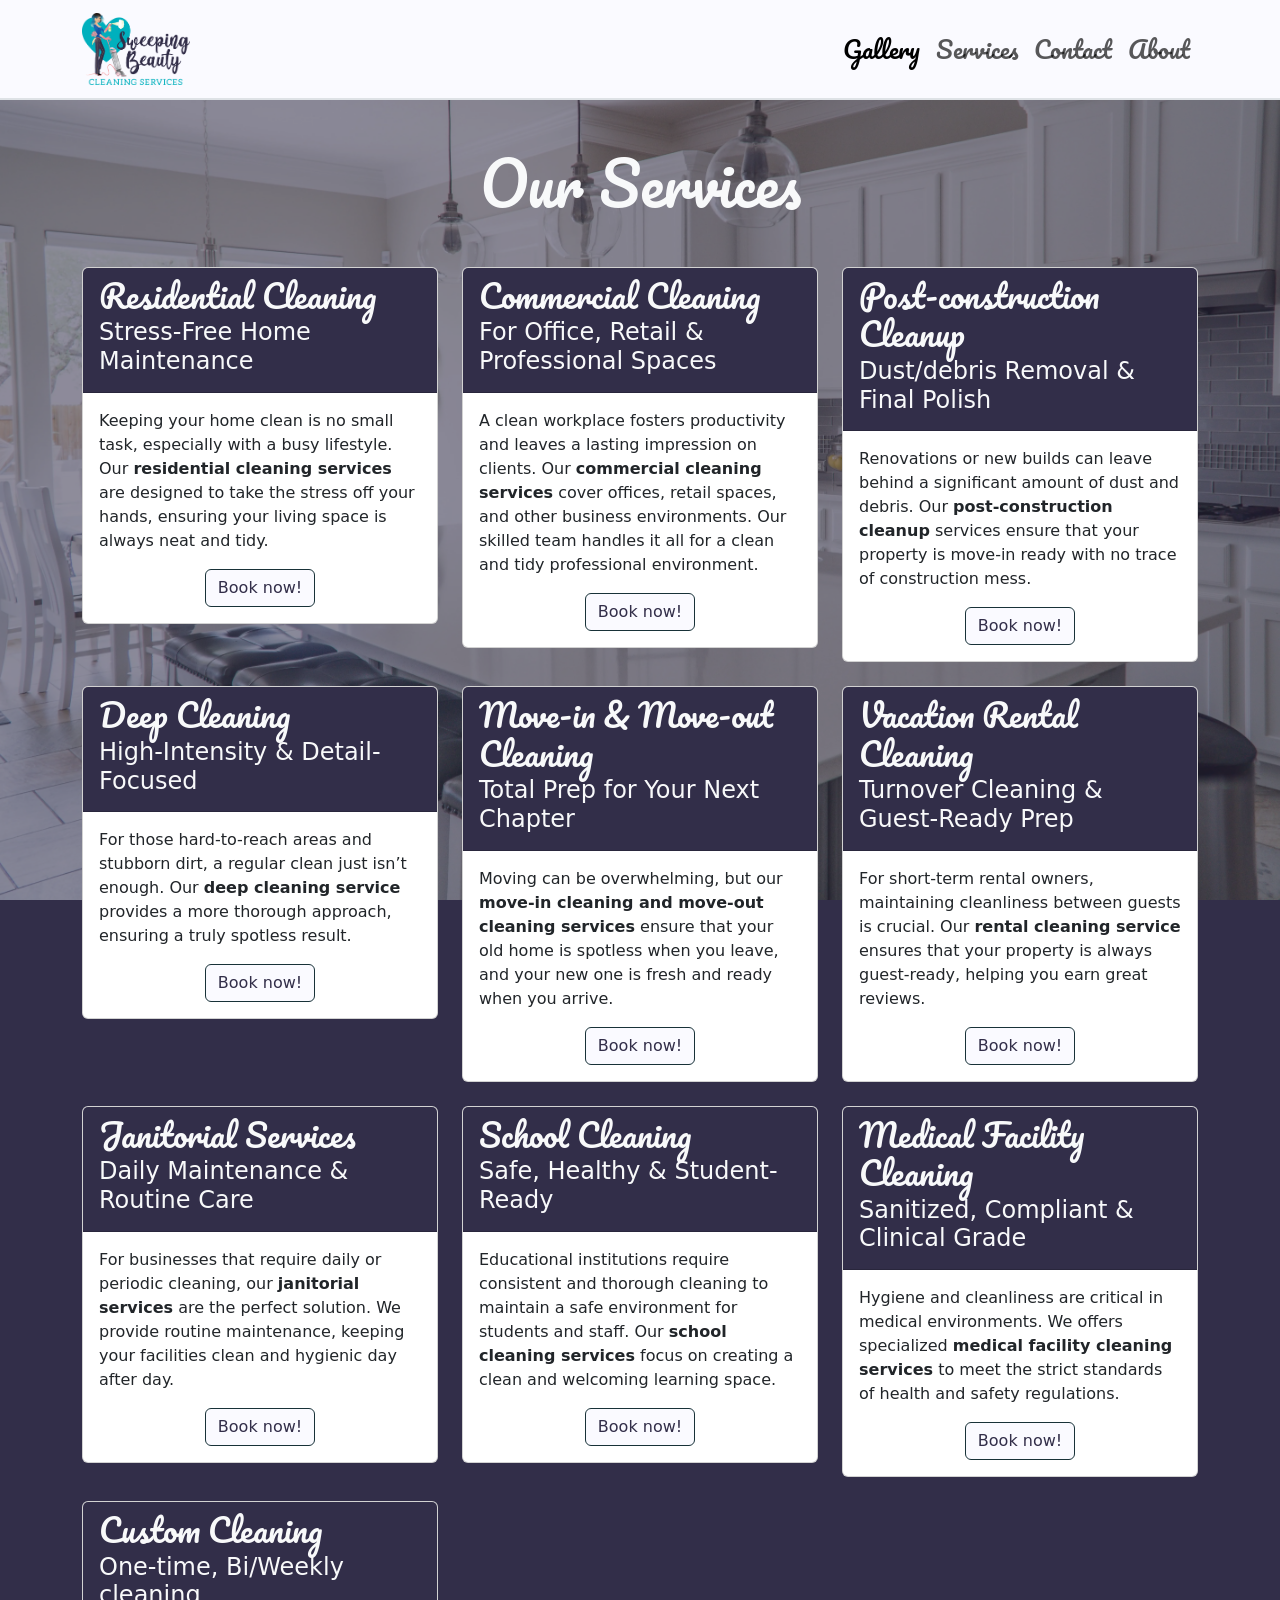
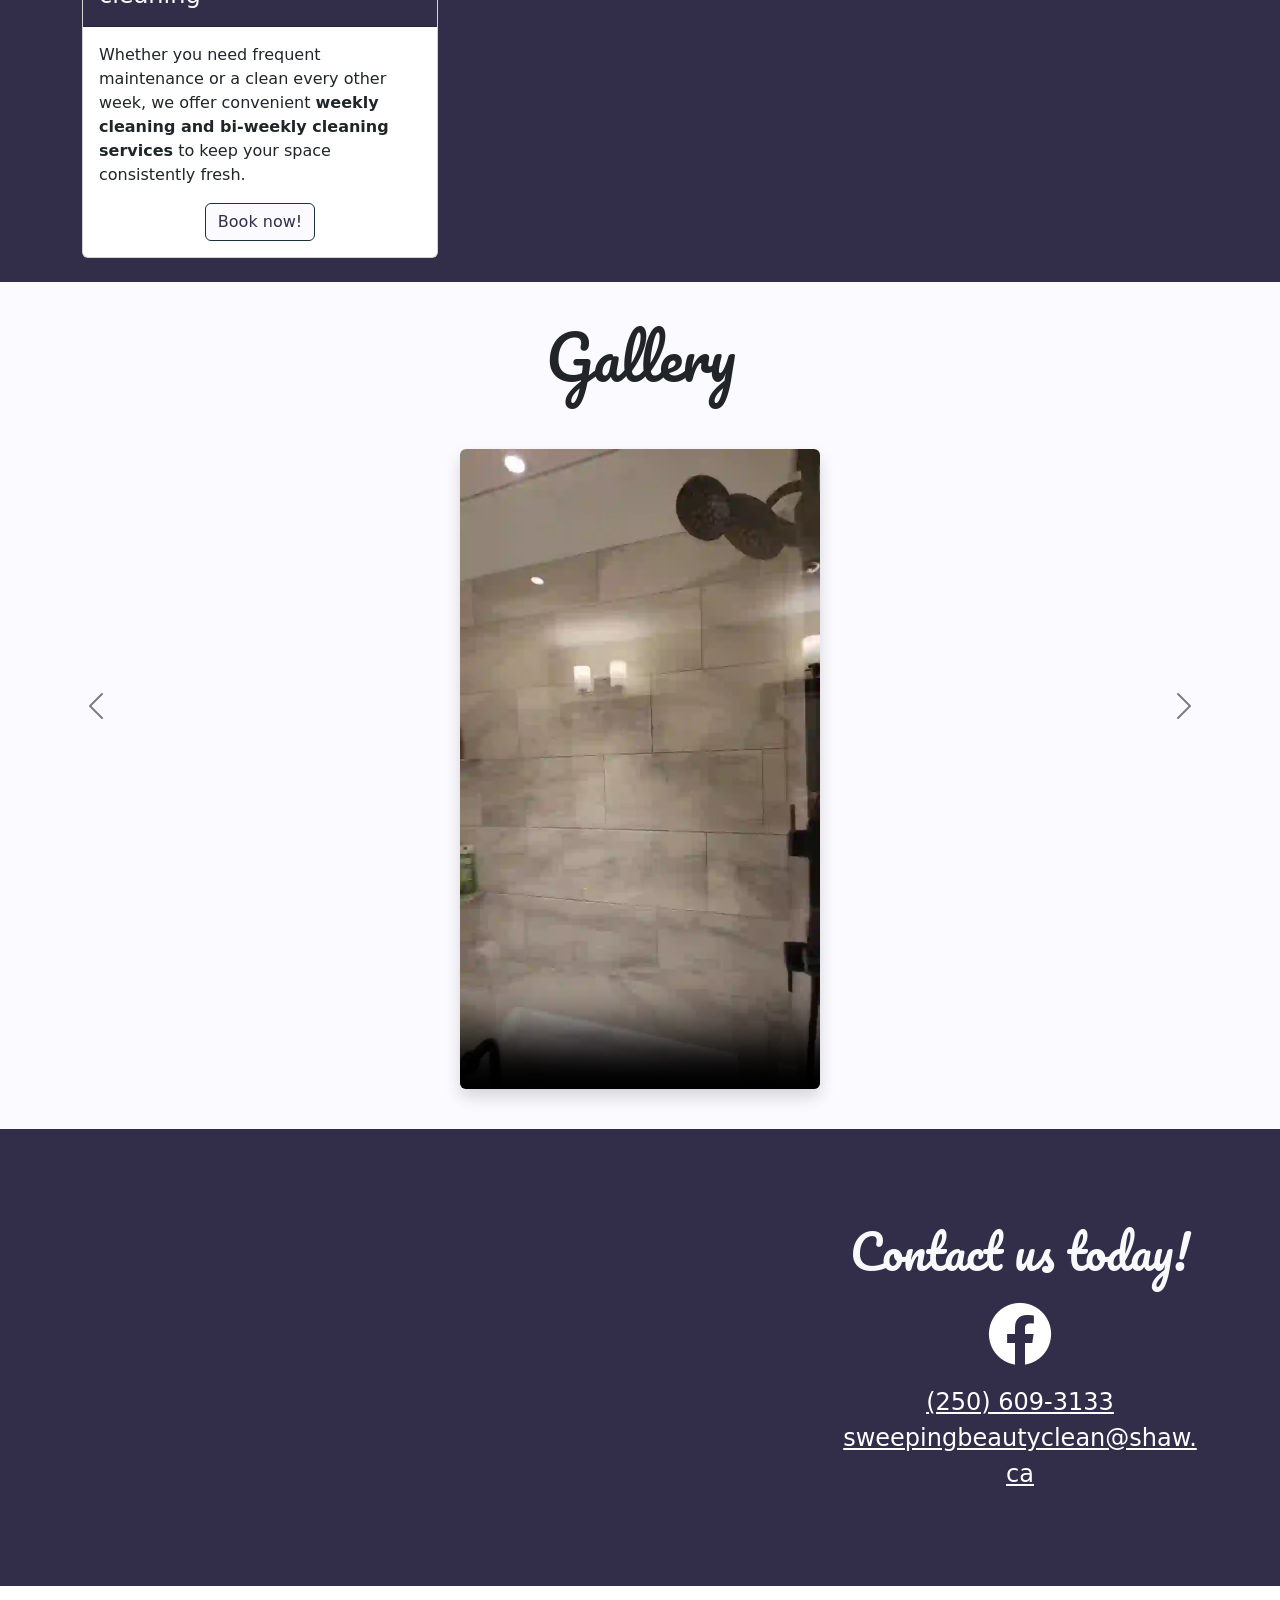
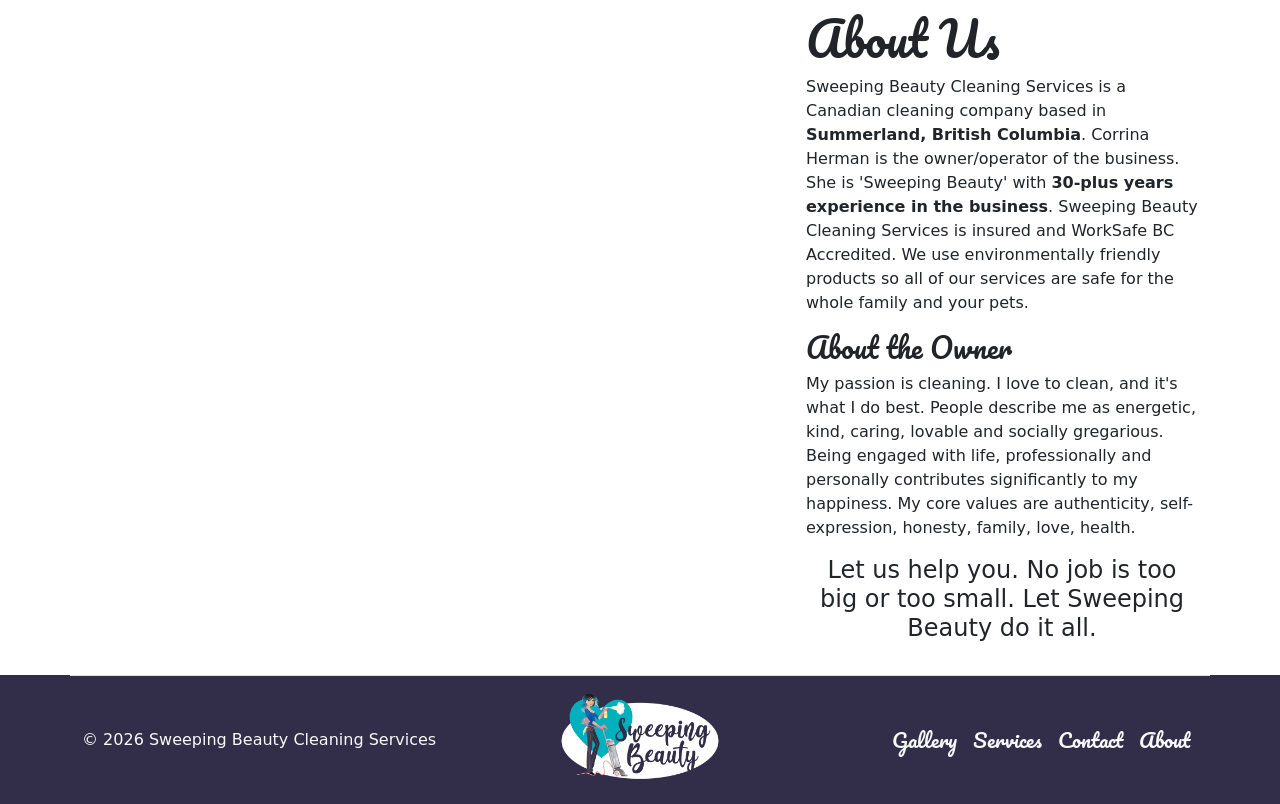
==== commit 1319929a: "Made section titles larger" ====
--- a/index.html
+++ b/index.html
@@ -51,7 +51,7 @@
     <main role="main">
         <section id="services" class="container-fluid dark position-relative">
             <div class="container py-4">
-                <h1 class="mb-3 text-center text-cursive text-light position-relative">Our Services</h1>
+                <h1 class="section-title py-4 mb-4 text-center text-cursive text-light position-relative">Our Services</h1>
                 <div class="row row-cols-1 row-cols-md-2 row-cols-lg-3 g-4">
                     <div class="col">
                         <div class="card">
@@ -198,8 +198,8 @@
         </section>
         
         <section id="gallery" class="light carousel carousel-dark slide py-3">
-            <h1 class="mb-4 text-center text-cursive">Gallery</h1>
-            <div class="carousel-inner">
+            <h1 class="section-title py-4 text-center text-cursive">Gallery</h1>
+            <div class="carousel-inner py-4">
                 <div class="carousel-item active">
                     <video 
                         controls 
@@ -326,7 +326,7 @@
                         <iframe src="https://www.google.com/maps/embed?pb=!1m14!1m8!1m3!1d285756.63988107844!2d-119.7737704!3d49.523421!3m2!1i1024!2i768!4f13.1!3m3!1m2!1s0x548265f75c67c3fd%3A0x7ba6593673c94f7a!2sSweeping%20Beauty%20Cleaning%20Services%2035%2B%20years%20in%20the%20cleaning%20industry.!5e1!3m2!1sen!2sca!4v1769449521597!5m2!1sen!2sca" width="100%" height="450" style="border:0;" allowfullscreen="" loading="lazy" referrerpolicy="no-referrer-when-downgrade"></iframe>
                     </div>
                     <div class="col-12 col-md-4 d-flex flex-column justify-content-center text-center text-break py-4">
-                        <h1 class="text-cursive text-light">Contact us today!</h1>
+                        <h1 class="section-title-2 text-cursive text-light">Contact us today!</h1>
 					    <a href="https://www.facebook.com/SweepingBeautyCleaningService" class="social-icon"><i class="fab fa-facebook"></i></a>
                         <a href="tel:+1-250-609-3133" class="contact-link">(250) 609-3133</a>
                         <a href="mailto:sweepingbeautyclean@shaw.ca" class="contact-link">sweepingbeautyclean@shaw.ca</a>
@@ -342,7 +342,7 @@
                         <iframe src="https://www.facebook.com/plugins/page.php?href=https%3A%2F%2Fwww.facebook.com%2FSweepingBeautyCleaningService&tabs=timeline&width=0&height=450&small_header=false&adapt_container_width=true&hide_cover=false&show_facepile=false&1552918439329205" width="700" height="450" style="border:none;overflow:hidden" scrolling="no" frameborder="0" allowfullscreen="true" allow="autoplay; clipboard-write; encrypted-media; picture-in-picture; web-share"></iframe>
                     </div>
                     <div class="col">
-                        <h1 class="text-cursive">About Us</h1>
+                        <h1 class="section-title-2 text-cursive">About Us</h1>
                         <p>
                             Sweeping Beauty Cleaning Services is a Canadian cleaning company based in <strong>Summerland, British Columbia</strong>. Corrina Herman is the owner/operator of the business. She is 'Sweeping Beauty' with <strong>30-plus years experience in the business</strong>. Sweeping Beauty Cleaning Services is insured and WorkSafe BC Accredited. We use environmentally friendly products so all of our services are safe for the whole family and your pets.
                         </p>
--- a/style.css
+++ b/style.css
@@ -27,6 +27,14 @@
 
 .logo {
     max-height: max(25vh, 100px);
+}
+
+.section-title {
+    font-size: calc(2.5rem + 1.5vw);
+}
+
+.section-title-2 {
+    font-size: calc(1.75rem + 1.5vw);
 }
 
 .social-icon {
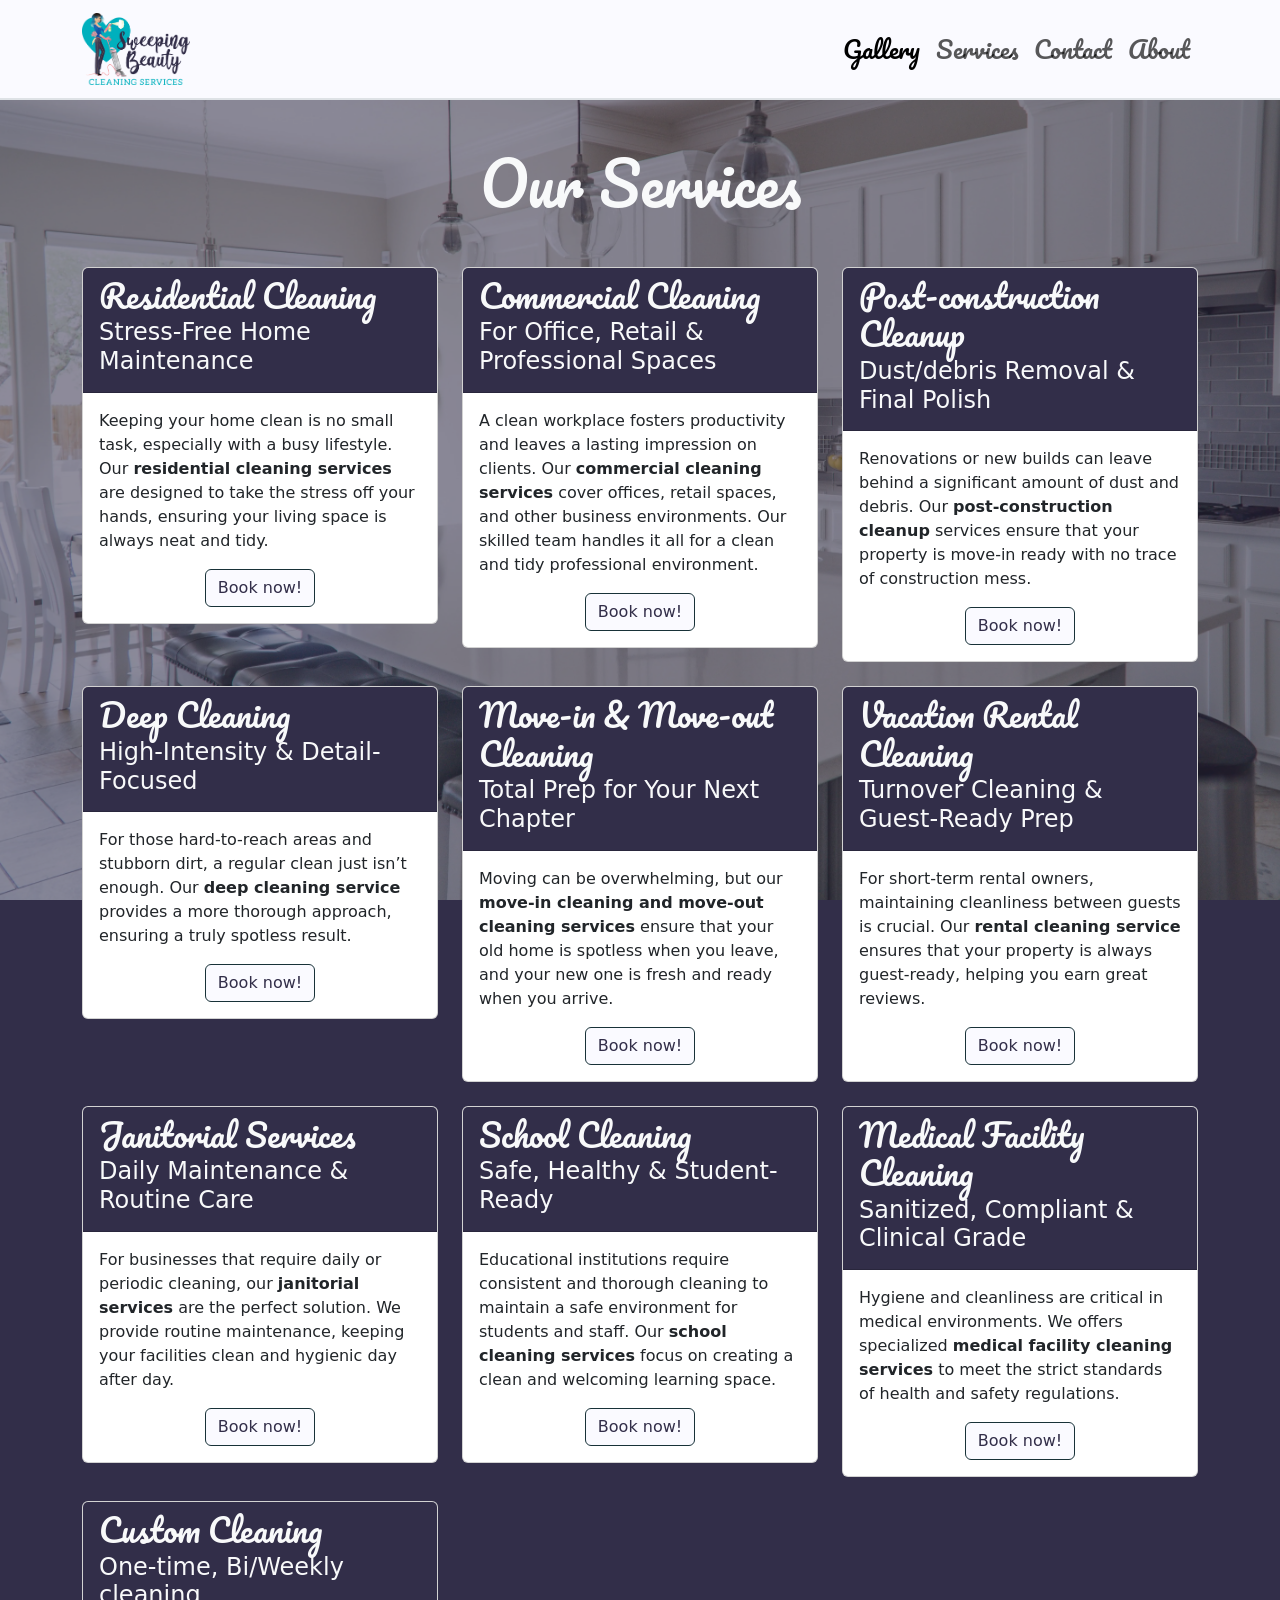
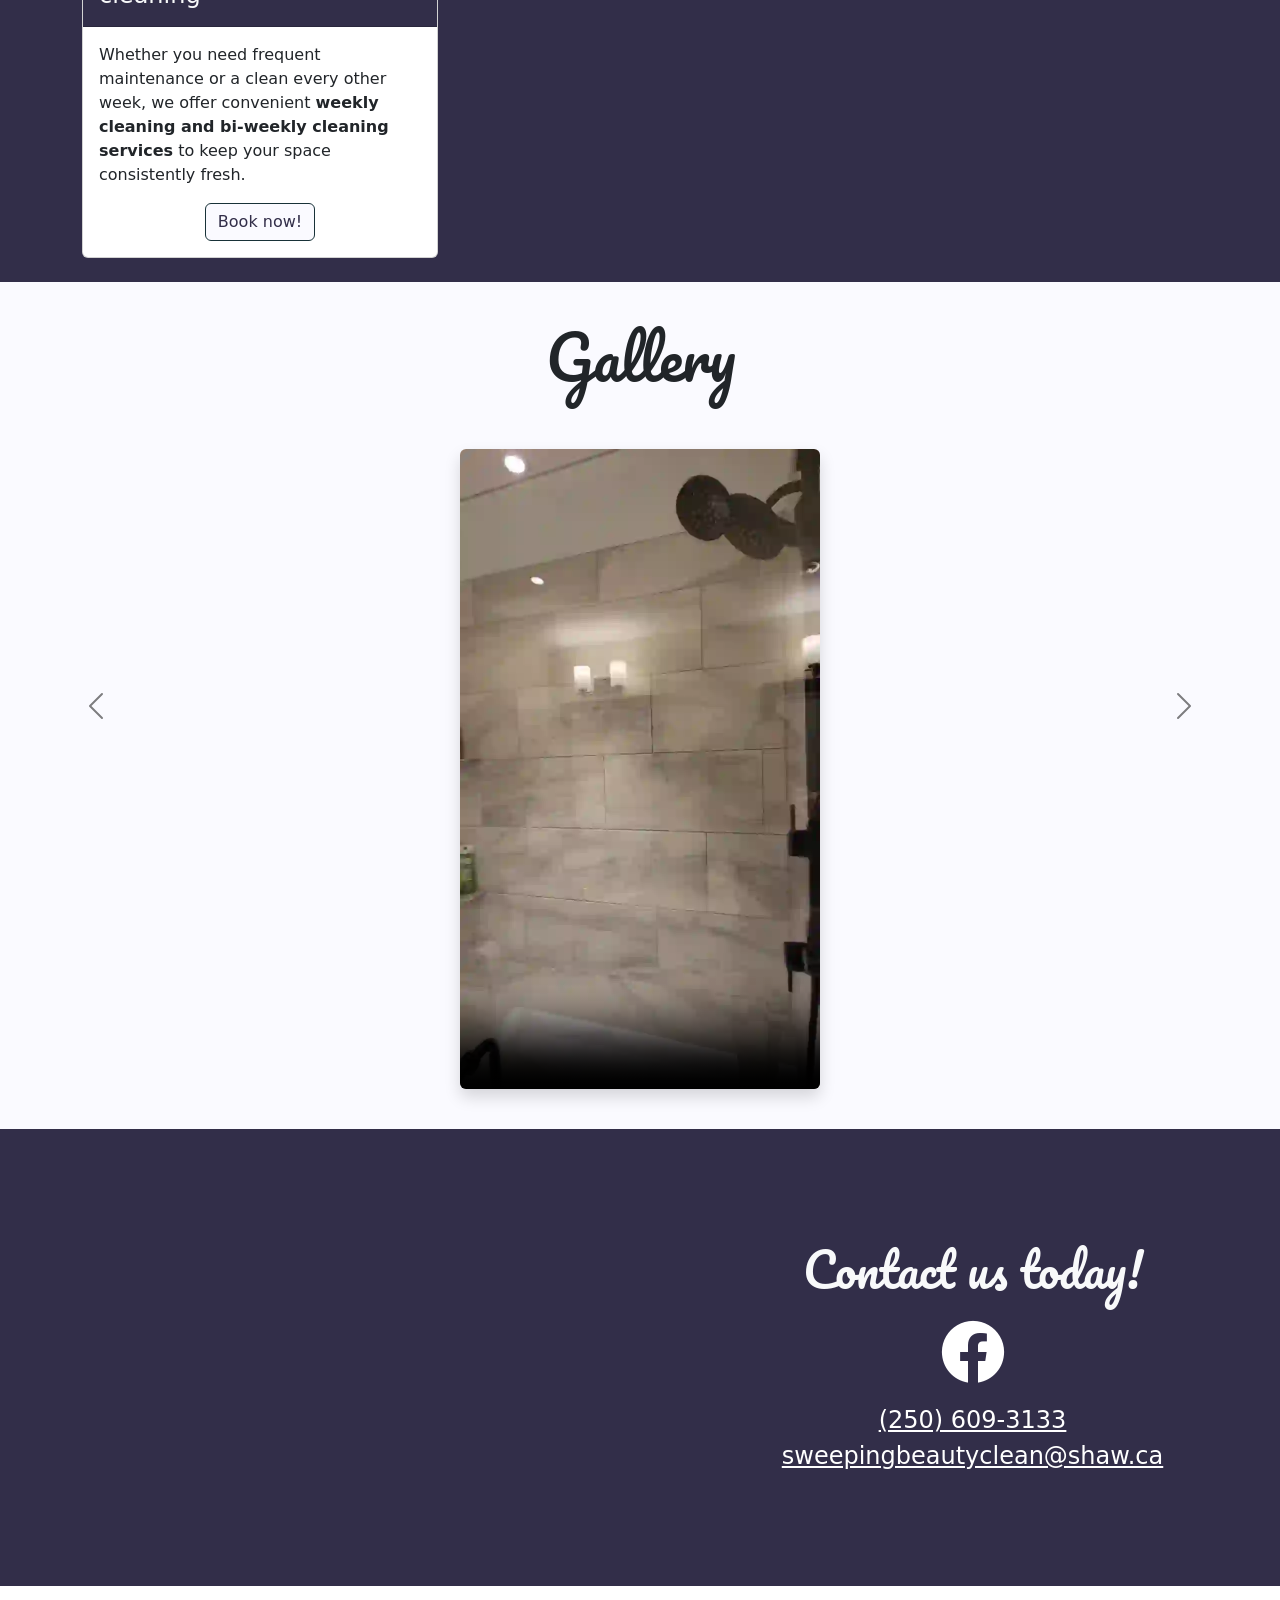
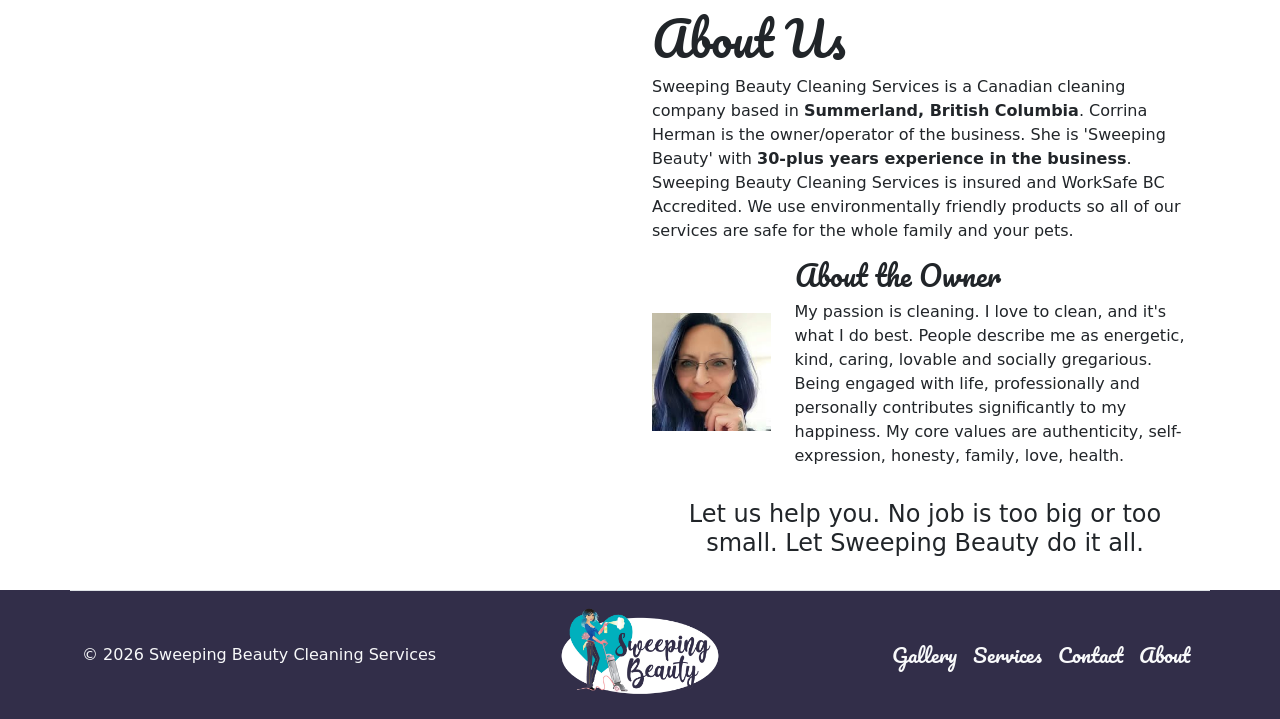
==== commit 495c6c00: "Added profile photo to About section" ====
--- a/index.html
+++ b/index.html
@@ -322,10 +322,10 @@
         <section id="contact" class="container-fluid dark">
             <div class="container">
                 <div class="row">
-                    <div class="col-12 col-md-8">
+                    <div class="col-12 col-md-7">
                         <iframe src="https://www.google.com/maps/embed?pb=!1m14!1m8!1m3!1d285756.63988107844!2d-119.7737704!3d49.523421!3m2!1i1024!2i768!4f13.1!3m3!1m2!1s0x548265f75c67c3fd%3A0x7ba6593673c94f7a!2sSweeping%20Beauty%20Cleaning%20Services%2035%2B%20years%20in%20the%20cleaning%20industry.!5e1!3m2!1sen!2sca!4v1769449521597!5m2!1sen!2sca" width="100%" height="450" style="border:0;" allowfullscreen="" loading="lazy" referrerpolicy="no-referrer-when-downgrade"></iframe>
                     </div>
-                    <div class="col-12 col-md-4 d-flex flex-column justify-content-center text-center text-break py-4">
+                    <div class="col-12 col-md-5 d-flex flex-column justify-content-center text-center text-break py-4">
                         <h1 class="section-title-2 text-cursive text-light">Contact us today!</h1>
 					    <a href="https://www.facebook.com/SweepingBeautyCleaningService" class="social-icon"><i class="fab fa-facebook"></i></a>
                         <a href="tel:+1-250-609-3133" class="contact-link">(250) 609-3133</a>
@@ -338,19 +338,26 @@
         <section id="about" class="container-fluid">
             <div class="container mt-4">
                 <div class="row">
-                    <div class="col d-none d-md-flex">
-                        <iframe src="https://www.facebook.com/plugins/page.php?href=https%3A%2F%2Fwww.facebook.com%2FSweepingBeautyCleaningService&tabs=timeline&width=0&height=450&small_header=false&adapt_container_width=true&hide_cover=false&show_facepile=false&1552918439329205" width="700" height="450" style="border:none;overflow:hidden" scrolling="no" frameborder="0" allowfullscreen="true" allow="autoplay; clipboard-write; encrypted-media; picture-in-picture; web-share"></iframe>
+                    <div class="col d-none d-lg-block">
+                        <iframe src="https://www.facebook.com/plugins/page.php?href=https%3A%2F%2Fwww.facebook.com%2FSweepingBeautyCleaningService&tabs=timeline&width=0&height=450&small_header=false&adapt_container_width=true&hide_cover=false&show_facepile=false&1552918439329205" width="400" height="450" style="border:none;overflow:hidden" scrolling="no" frameborder="0" allowfullscreen="true" allow="autoplay; clipboard-write; encrypted-media; picture-in-picture; web-share"></iframe>
                     </div>
                     <div class="col">
                         <h1 class="section-title-2 text-cursive">About Us</h1>
                         <p>
                             Sweeping Beauty Cleaning Services is a Canadian cleaning company based in <strong>Summerland, British Columbia</strong>. Corrina Herman is the owner/operator of the business. She is 'Sweeping Beauty' with <strong>30-plus years experience in the business</strong>. Sweeping Beauty Cleaning Services is insured and WorkSafe BC Accredited. We use environmentally friendly products so all of our services are safe for the whole family and your pets.
                         </p>
-                        <h2 class="h3 text-cursive">About the Owner</h2>
-                        <p>
-                            My passion is cleaning. I love to clean, and it's what I do best. People describe me as energetic, kind, caring, lovable and socially gregarious. Being engaged with life, professionally and personally contributes significantly to my happiness. My core values are authenticity, self-expression, honesty, family, love, health.
-                        </p>
-                        <p class="h4 text-center">
+                        <div class="row">
+                            <div class="col-3 d-flex align-items-center">
+                                <img src="./assets/profile.jpg" alt="Sweeping Beauty Owner, Corrina Herman" class="w-100">
+                            </div>
+                            <div class="col-9">
+                                <h2 class="h3 text-cursive">About the Owner</h2>
+                                <p>
+                                    My passion is cleaning. I love to clean, and it's what I do best. People describe me as energetic, kind, caring, lovable and socially gregarious. Being engaged with life, professionally and personally contributes significantly to my happiness. My core values are authenticity, self-expression, honesty, family, love, health.
+                                </p>
+                            </div>
+                        </div>
+                        <p class="h4 text-center mt-3">
                             Let us help you. No job is too big or too small. Let Sweeping Beauty do it all.
                         </p>
                     </div>
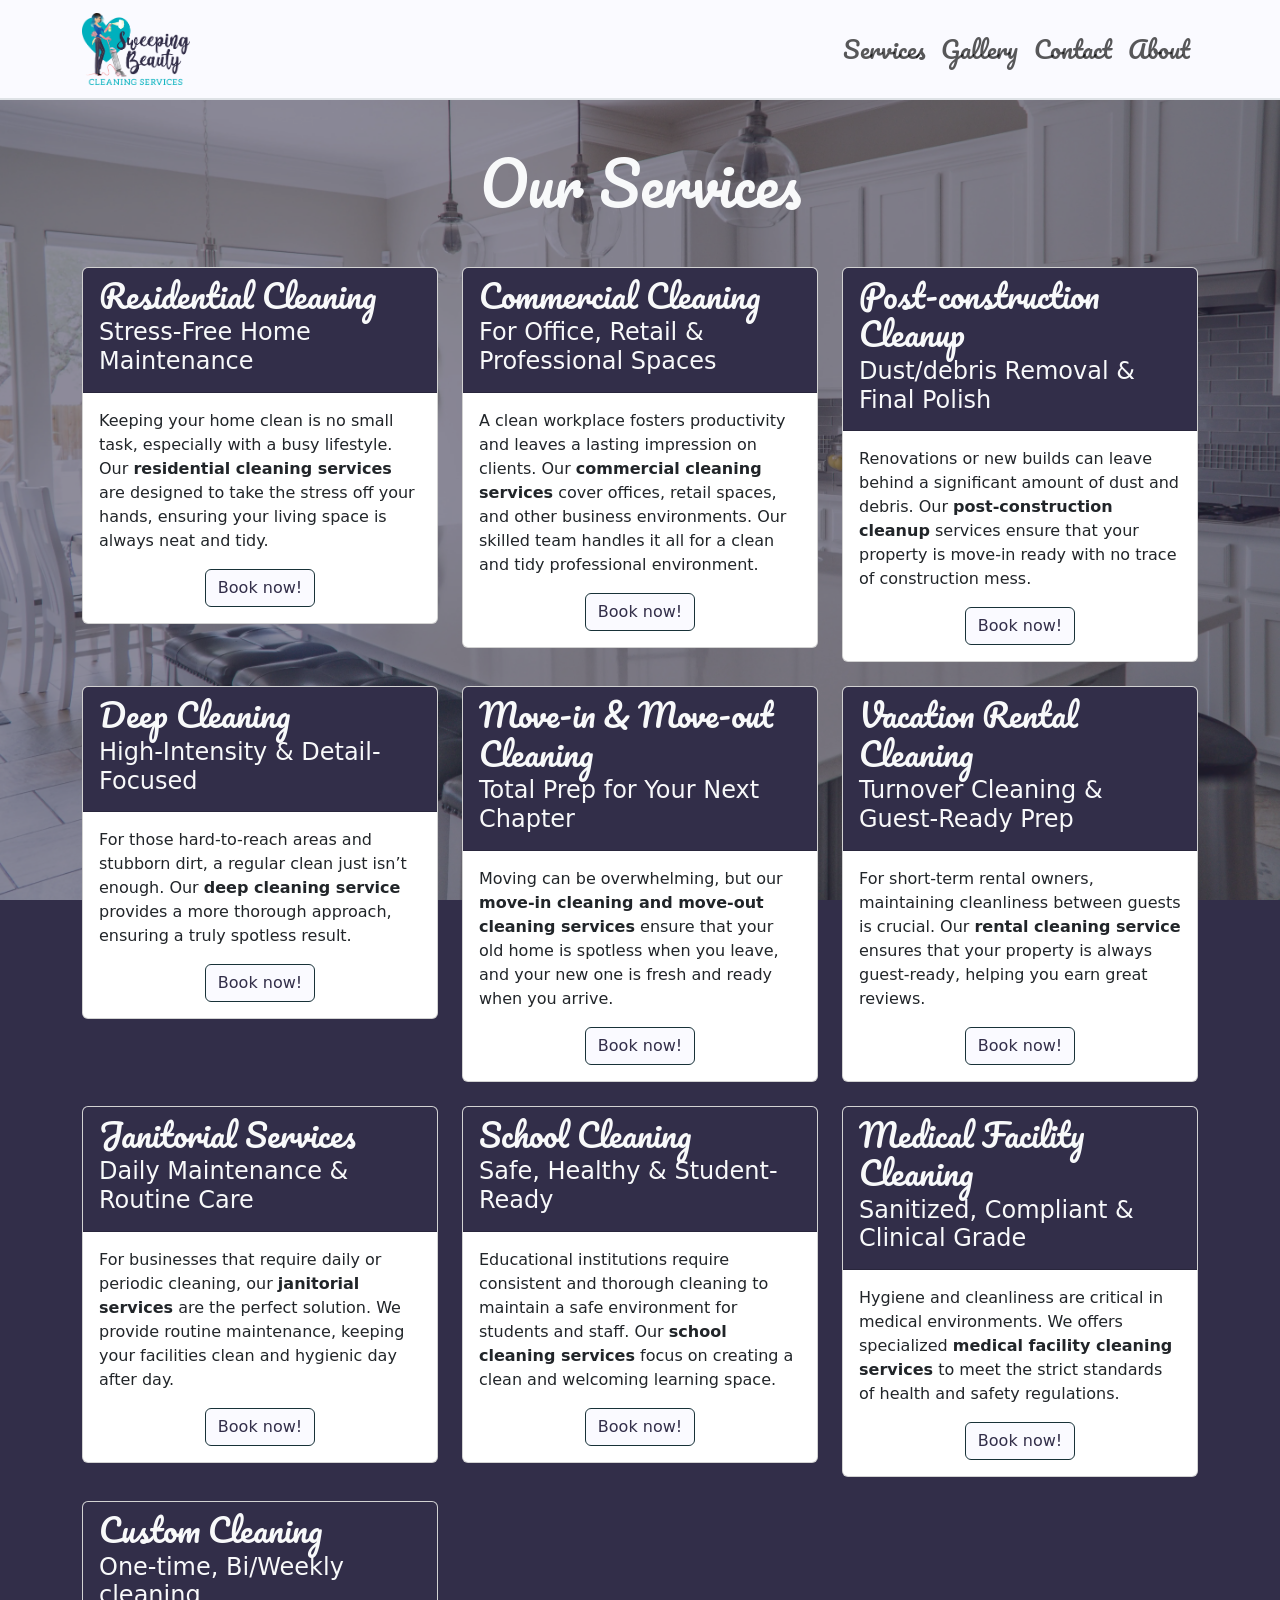
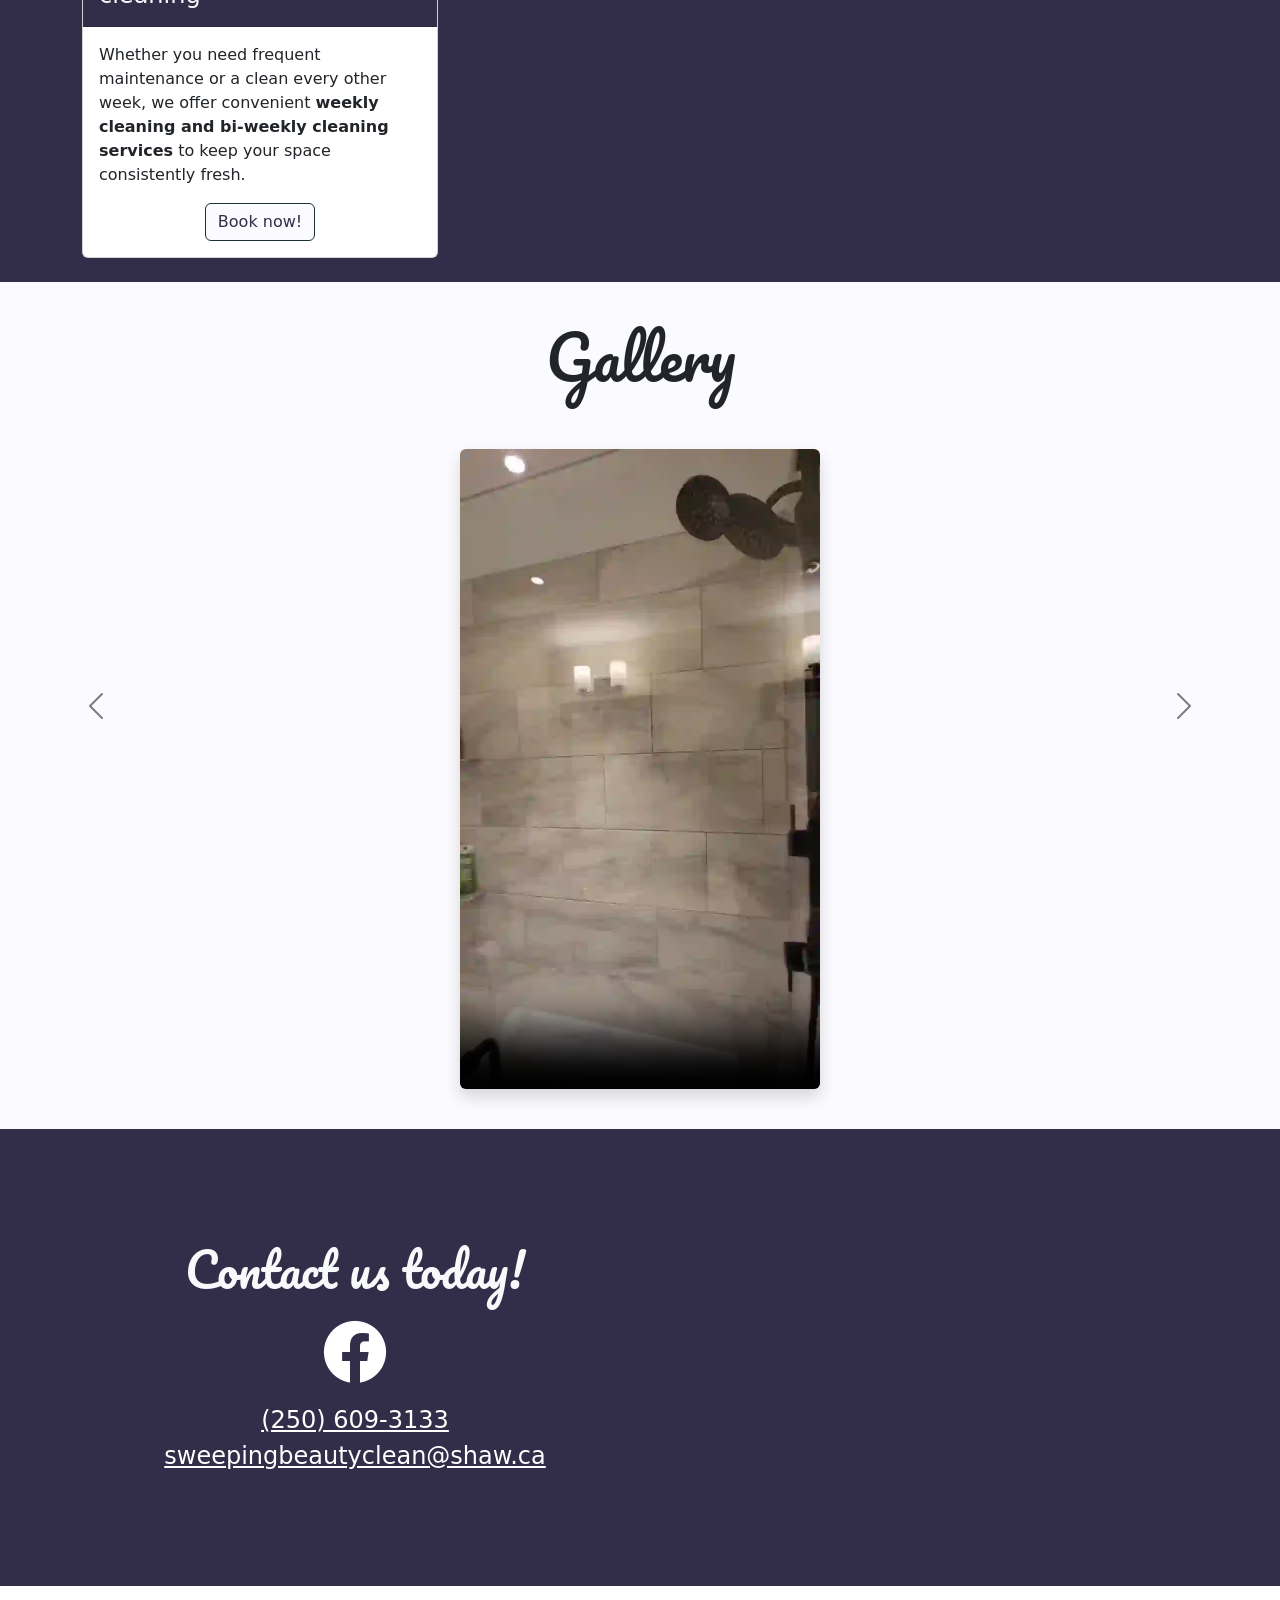
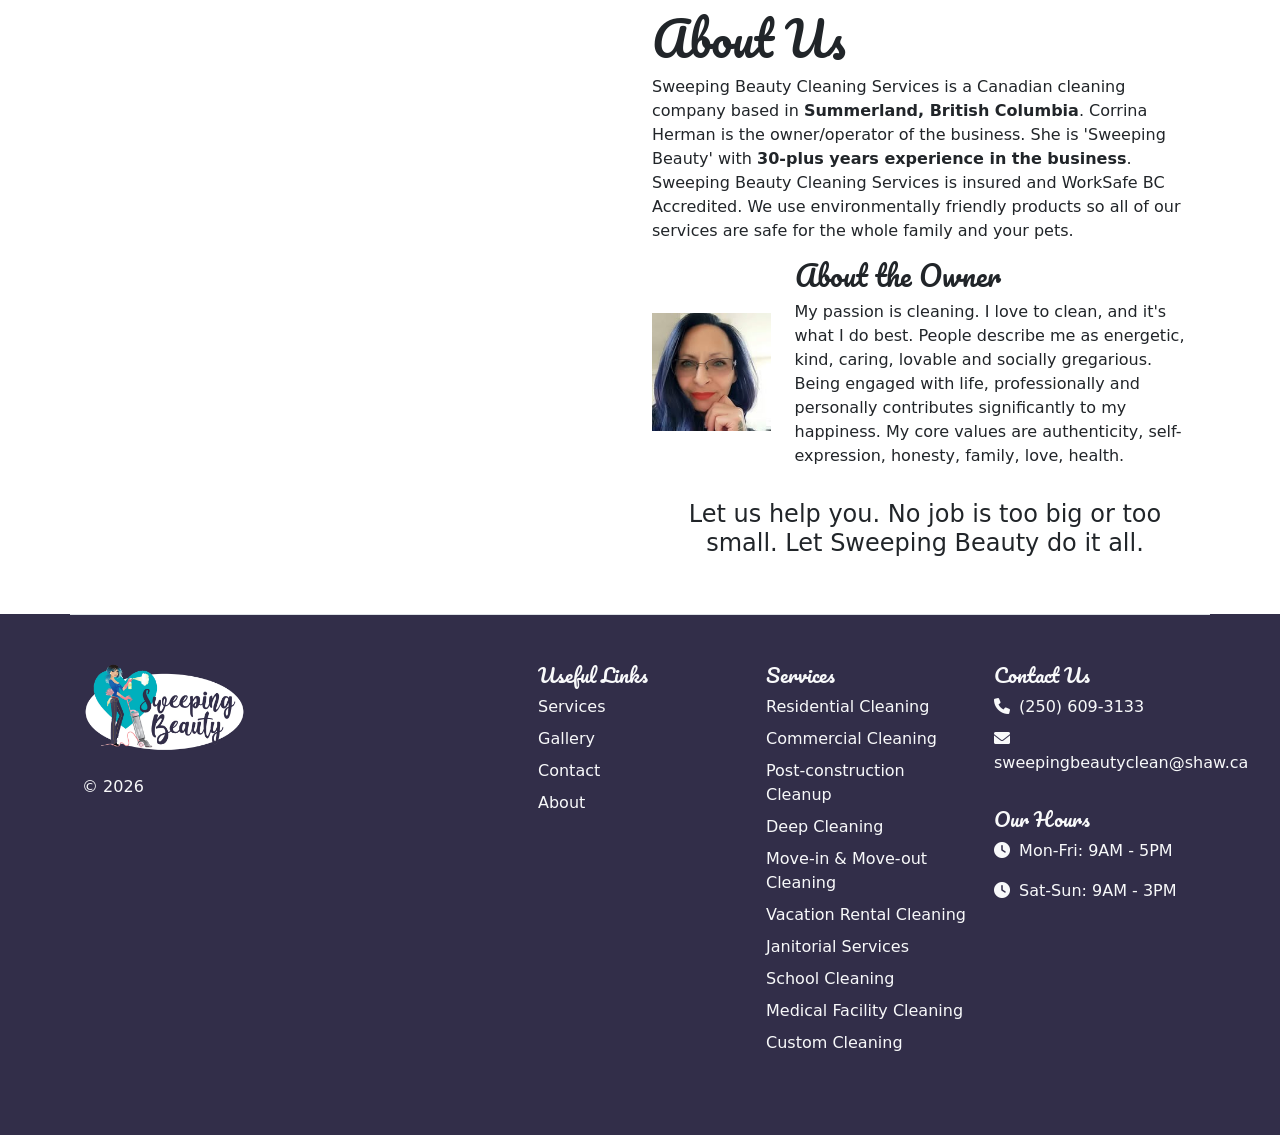
==== commit e611ebbe: "Swapped Services and Gallery in navigation, Swapped Maps and contact information to better display o" ====
--- a/index.html
+++ b/index.html
@@ -31,10 +31,10 @@
                 <div class="collapse navbar-collapse flex-grow-0" id="navbarNav">
                     <ul class="navbar-nav text-end fs-4">
                         <li class="nav-item">
-                            <a class="nav-link active" aria-current="page" href="#gallery">Gallery</a>
+                            <a class="nav-link" href="#services">Services</a>
                         </li>
                         <li class="nav-item">
-                            <a class="nav-link" href="#services">Services</a>
+                            <a class="nav-link" href="#gallery">Gallery</a>
                         </li>
                         <li class="nav-item">
                             <a class="nav-link" href="#contact">Contact</a>
@@ -53,7 +53,7 @@
             <div class="container py-4">
                 <h1 class="section-title py-4 mb-4 text-center text-cursive text-light position-relative">Our Services</h1>
                 <div class="row row-cols-1 row-cols-md-2 row-cols-lg-3 g-4">
-                    <div class="col">
+                    <div class="col" id="residential-cleaning">
                         <div class="card">
                             <div class="card-header dark text-light">
                                 <h2 class="card-title text-cursive">Residential Cleaning</h2>
@@ -67,7 +67,7 @@
                             </div>
                         </div>
                     </div>
-                    <div class="col">
+                    <div class="col" id="commercial-cleaning">
                         <div class="card">
                             <div class="card-header dark text-light">
                                 <h2 class="card-title text-cursive">Commercial Cleaning</h2>
@@ -81,7 +81,7 @@
                             </div>
                         </div>
                     </div>
-                    <div class="col">
+                    <div class="col" id="post-construction-cleanup">
                         <div class="card">
                             <div class="card-header dark text-light">
                                 <h2 class="card-title text-cursive">Post-construction Cleanup</h2>
@@ -95,7 +95,7 @@
                             </div>
                         </div>
                     </div>
-                    <div class="col">
+                    <div class="col" id="deep-cleaning">
                         <div class="card">
                             <div class="card-header dark text-light">
                                 <h2 class="card-title text-cursive">Deep Cleaning</h2>
@@ -109,7 +109,7 @@
                             </div>
                         </div>
                     </div>
-                    <div class="col">
+                    <div class="col" id="moving-cleaning">
                         <div class="card">
                             <div class="card-header dark text-light">
                                 <h2 class="card-title text-cursive">Move-in & Move-out Cleaning</h2>
@@ -123,7 +123,7 @@
                             </div>
                         </div>
                     </div>
-                    <div class="col">
+                    <div class="col" id="vacation-rental-cleaning">
                         <div class="card">
                             <div class="card-header dark text-light">
                                 <h2 class="card-title text-cursive">Vacation Rental Cleaning</h2>
@@ -137,7 +137,7 @@
                             </div>
                         </div>
                     </div>
-                    <div class="col">
+                    <div class="col" id="janitorial-services">
                         <div class="card">
                             <div class="card-header dark text-light">
                                 <h2 class="card-title text-cursive">Janitorial Services</h2>
@@ -151,7 +151,7 @@
                             </div>
                         </div>
                     </div>
-                    <div class="col">
+                    <div class="col" id="school-cleaning">
                         <div class="card">
                             <div class="card-header dark text-light">
                                 <h2 class="card-title text-cursive">School Cleaning</h2>
@@ -165,7 +165,7 @@
                             </div>
                         </div>
                     </div>
-                    <div class="col">
+                    <div class="col" id="medical-facility-cleaning">
                         <div class="card">
                             <div class="card-header dark text-light">
                                 <h2 class="card-title text-cursive">Medical Facility Cleaning</h2>
@@ -179,7 +179,7 @@
                             </div>
                         </div>
                     </div>
-                    <div class="col">
+                    <div class="col" id="custom-cleaning">
                         <div class="card">
                             <div class="card-header dark text-light">
                                 <h2 class="card-title text-cursive">Custom Cleaning</h2>
@@ -322,14 +322,14 @@
         <section id="contact" class="container-fluid dark">
             <div class="container">
                 <div class="row">
-                    <div class="col-12 col-md-7">
-                        <iframe src="https://www.google.com/maps/embed?pb=!1m14!1m8!1m3!1d285756.63988107844!2d-119.7737704!3d49.523421!3m2!1i1024!2i768!4f13.1!3m3!1m2!1s0x548265f75c67c3fd%3A0x7ba6593673c94f7a!2sSweeping%20Beauty%20Cleaning%20Services%2035%2B%20years%20in%20the%20cleaning%20industry.!5e1!3m2!1sen!2sca!4v1769449521597!5m2!1sen!2sca" width="100%" height="450" style="border:0;" allowfullscreen="" loading="lazy" referrerpolicy="no-referrer-when-downgrade"></iframe>
-                    </div>
-                    <div class="col-12 col-md-5 d-flex flex-column justify-content-center text-center text-break py-4">
+                    <div class="col-12 col-md-6 d-flex flex-column justify-content-center text-center text-break py-4">
                         <h1 class="section-title-2 text-cursive text-light">Contact us today!</h1>
 					    <a href="https://www.facebook.com/SweepingBeautyCleaningService" class="social-icon"><i class="fab fa-facebook"></i></a>
                         <a href="tel:+1-250-609-3133" class="contact-link">(250) 609-3133</a>
                         <a href="mailto:sweepingbeautyclean@shaw.ca" class="contact-link">sweepingbeautyclean@shaw.ca</a>
+                    </div>
+                    <div class="col-12 col-md-6">
+                        <iframe src="https://www.google.com/maps/embed?pb=!1m14!1m8!1m3!1d285756.63988107844!2d-119.7737704!3d49.523421!3m2!1i1024!2i768!4f13.1!3m3!1m2!1s0x548265f75c67c3fd%3A0x7ba6593673c94f7a!2sSweeping%20Beauty%20Cleaning%20Services%2035%2B%20years%20in%20the%20cleaning%20industry.!5e1!3m2!1sen!2sca!4v1769449521597!5m2!1sen!2sca" width="100%" height="450" style="border:0;" allowfullscreen="" loading="lazy" referrerpolicy="no-referrer-when-downgrade"></iframe>
                     </div>
                 </div>
             </div>
@@ -367,25 +367,64 @@
     </main>
     
     <footer class="container-fluid dark text-light">
-        <div class="container d-flex flex-wrap justify-content-between align-items-center py-3 mt-4 border-top">
-            <p class="col-md-4 mb-0">© 2026 Sweeping Beauty Cleaning Services</p>
-            <a href="/" class="col-md-4 d-flex align-items-center justify-content-center mb-3 mb-md-0 me-md-auto link-body-emphasis text-decoration-none" aria-label="Sweeping Beauty Cleaning Services">
-                <img src="./assets/SBCS-logo-2x-ellipse-transparent.png" alt="Sweeping Beauty Cleaning Services" height="96">
-            </a>
-            <ul class="nav col-md-4 justify-content-end text-cursive d-none d-lg-flex fs-5">
-                <li class="nav-item">
-                    <a class="nav-link px-2 text-light" href="#gallery">Gallery</a>
-                </li>
-                <li class="nav-item">
-                    <a class="nav-link px-2 text-light" href="#services">Services</a>
-                </li>
-                <li class="nav-item">
-                    <a class="nav-link px-2 text-light" href="#contact">Contact</a>
-                </li>
-                <li class="nav-item">
-                    <a class="nav-link px-2 text-light" href="#about">About</a>
-                </li>
-            </ul>
+        <div class="container">
+            <div class="row row-cols-1 row-cols-md-2 row-cols-lg-5 py-5 mt-5 border-top">
+                <div class="col mb-2">
+                    <a href="/" class="d-flex align-items-center mb-3" aria-label="Sweeping Beauty Cleaning Services">
+                        <img src="./assets/SBCS-logo-2x-ellipse-transparent.png" alt="Sweeping Beauty Cleaning Services" height="96">
+                    </a>
+                    <p class="text-light">© 2026</p>
+                </div>
+                <div class="col mb-2 d-none d-lg-block"></div>
+                <div class="col mb-3">
+                    <h5 class="text-cursive">Useful Links</h5>
+                    <ul class="nav flex-column">
+                        <li class="nav-item mb-2"><a href="#services" class="nav-link p-0 text-light">Services</a></li>
+                        <li class="nav-item mb-2"><a href="#gallery" class="nav-link p-0 text-light">Gallery</a></li>
+                        <li class="nav-item mb-2"><a href="#contact" class="nav-link p-0 text-light">Contact</a></li>
+                        <li class="nav-item mb-2"><a href="#about" class="nav-link p-0 text-light">About</a></li>
+                    </ul>
+                </div>
+                <div class="col mb-4">
+                    <h5 class="text-cursive"><a href="#services" class="nav-link">Services</a></h5>
+                    <ul class="nav flex-column">
+                        <li class="nav-item mb-2"><a href="#residential-cleaning" class="nav-link p-0 text-light">Residential Cleaning</a></li>
+                        <li class="nav-item mb-2"><a href="#commercial-cleaning" class="nav-link p-0 text-light">Commercial Cleaning</a></li>
+                        <li class="nav-item mb-2"><a href="#post-construction-cleanup" class="nav-link p-0 text-light">Post-construction Cleanup</a></li>
+                        <li class="nav-item mb-2"><a href="#deep-cleaning" class="nav-link p-0 text-light">Deep Cleaning</a></li>
+                        <li class="nav-item mb-2"><a href="#moving-cleaning" class="nav-link p-0 text-light">Move-in & Move-out Cleaning</a></li>
+                        <li class="nav-item mb-2"><a href="#vacation-rental-cleaning" class="nav-link p-0 text-light">Vacation Rental Cleaning</a></li>
+                        <li class="nav-item mb-2"><a href="#janitorial-services" class="nav-link p-0 text-light">Janitorial Services</a></li>
+                        <li class="nav-item mb-2"><a href="#school-cleaning" class="nav-link p-0 text-light">School Cleaning</a></li>
+                        <li class="nav-item mb-2"><a href="#medical-facility-cleaning" class="nav-link p-0 text-light">Medical Facility Cleaning</a></li>
+                        <li class="nav-item mb-2"><a href="#custom-cleaning" class="nav-link p-0 text-light">Custom Cleaning</a></li>
+                    </ul>
+                </div>
+                <div class="col mb-4">
+                    <h5 class="text-cursive">Contact Us</h5>
+                    <ul class="nav flex-column">
+                        <li class="nav-item mb-2">
+                            <a href="tel:+1-250-609-3133" class="nav-link p-0 text-light">
+                                <i class="fa-solid fa-phone me-1"></i> (250) 609-3133
+                            </a>
+                        </li>
+                        <li class="nav-item mb-2">
+                            <a href="mailto:sweepingbeautyclean@shaw.ca" class="nav-link p-0 text-light">
+                                <i class="fa-solid fa-envelope me-1"></i> sweepingbeautyclean@shaw.ca
+                            </a>
+                        </li>
+                    </ul>
+                    <h5 class="text-cursive mt-4">Our Hours</h5>
+                    <ul class="nav flex-column">
+                        <p class="nav-link p-0 text-light">
+                            <i class="fa-solid fa-clock me-1"></i> Mon-Fri: 9AM - 5PM
+                        </p>
+                        <p class="nav-link p-0 text-light">
+                            <i class="fa-solid fa-clock me-1"></i> Sat-Sun: 9AM - 3PM
+                        </p>
+                    </ul>
+                </div>
+            </div>
         </div>
     </footer>
 </body>
--- a/style.css
+++ b/style.css
@@ -83,6 +83,14 @@
     filter: opacity(45%);
 }
 
+#services div[id] {
+    scroll-margin-top: 15rem;
+}
+
+section[id] {
+    scroll-margin-top: 7rem; 
+}
+
 .card {
     transition: scale 0.25s ease-in-out;
 }
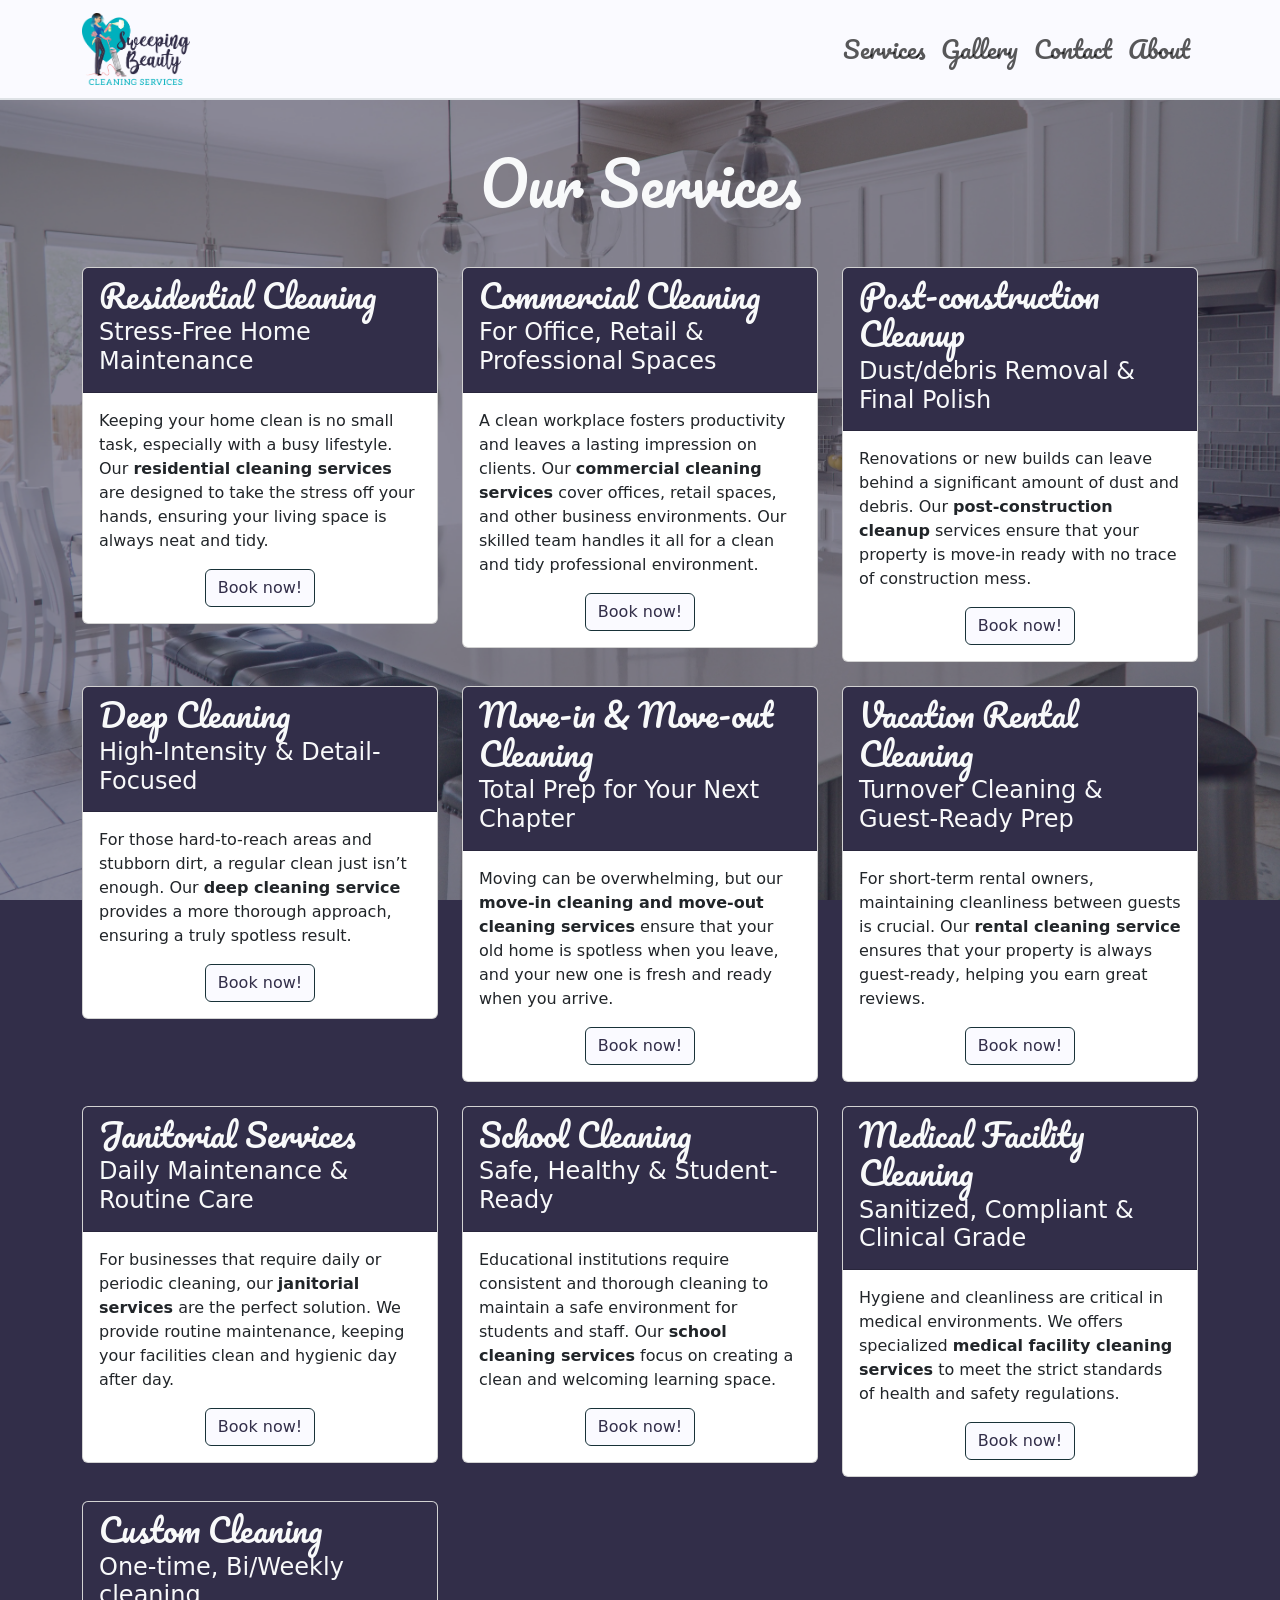
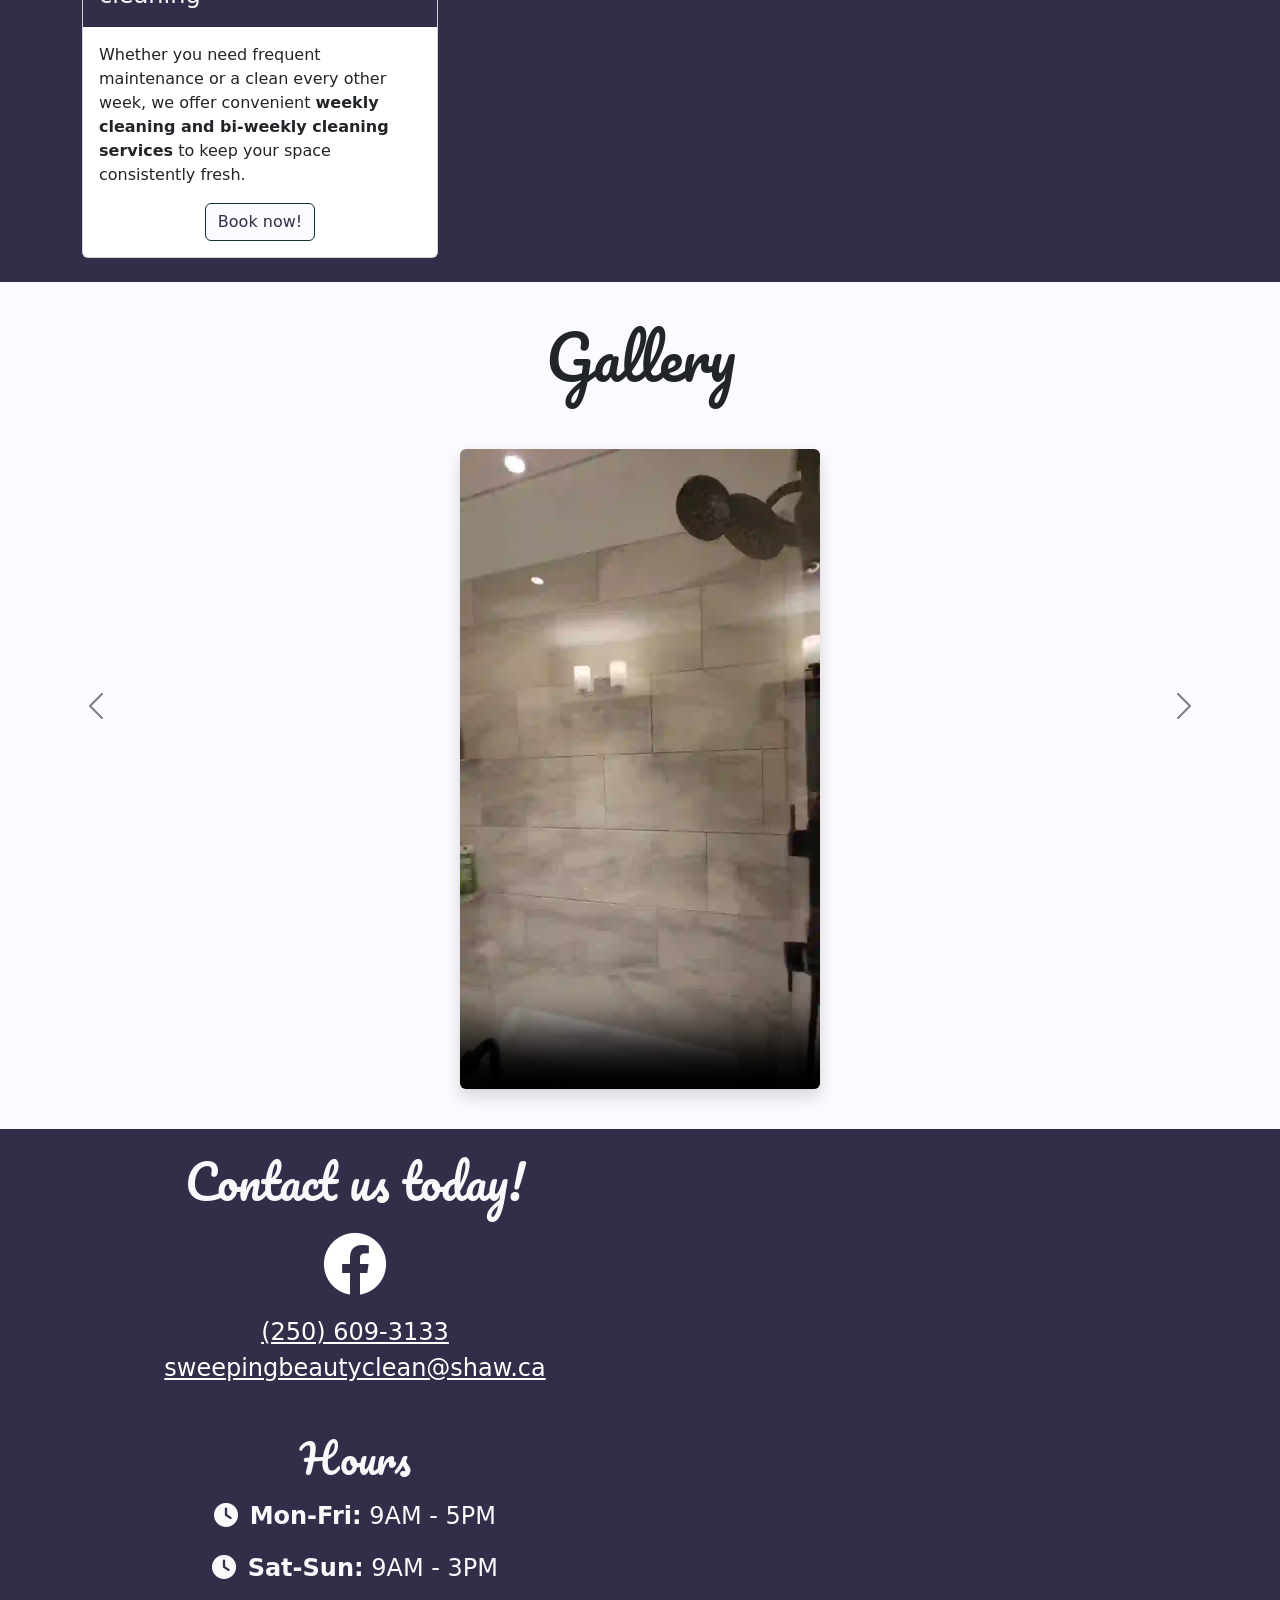
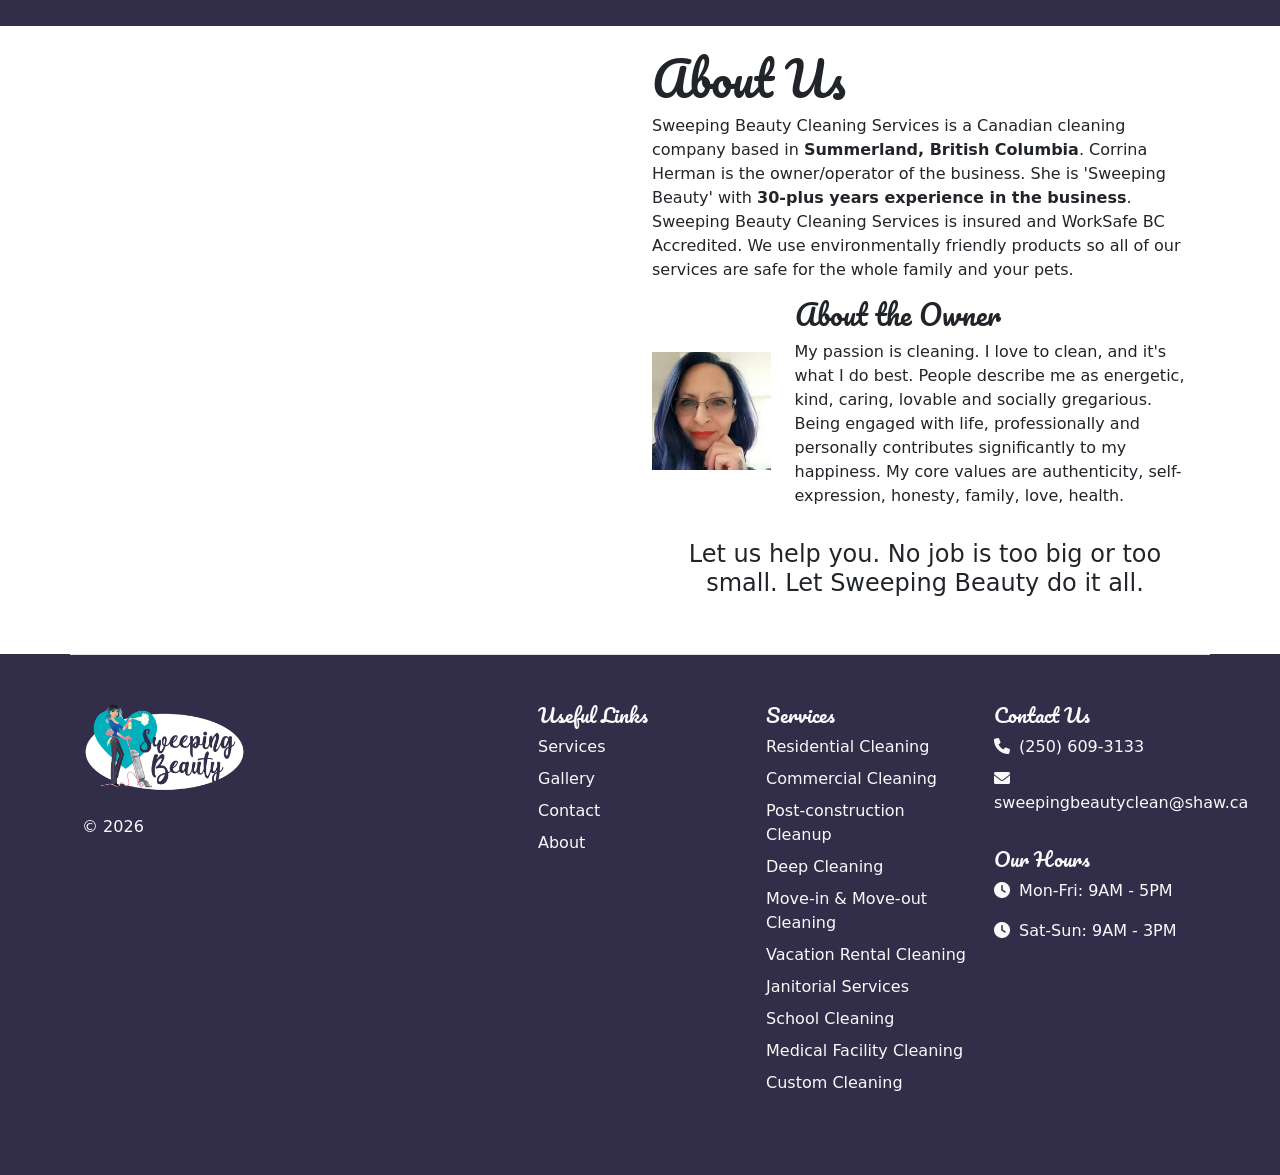
==== commit 7820c440: "Added hours to contact section" ====
--- a/index.html
+++ b/index.html
@@ -327,6 +327,10 @@
 					    <a href="https://www.facebook.com/SweepingBeautyCleaningService" class="social-icon"><i class="fab fa-facebook"></i></a>
                         <a href="tel:+1-250-609-3133" class="contact-link">(250) 609-3133</a>
                         <a href="mailto:sweepingbeautyclean@shaw.ca" class="contact-link">sweepingbeautyclean@shaw.ca</a>
+                        <div class="py-4"></div>
+                        <h2 class="text-cursive text-light fs-1 pb-2">Hours</h2>
+                        <p class="text-light fs-4"><i class="fa-solid fa-clock me-1"></i> <strong>Mon-Fri:</strong> 9AM - 5PM</p>
+                        <p class="text-light fs-4"><i class="fa-solid fa-clock me-1"></i> <strong>Sat-Sun:</strong> 9AM - 3PM</p>
                     </div>
                     <div class="col-12 col-md-6">
                         <iframe src="https://www.google.com/maps/embed?pb=!1m14!1m8!1m3!1d285756.63988107844!2d-119.7737704!3d49.523421!3m2!1i1024!2i768!4f13.1!3m3!1m2!1s0x548265f75c67c3fd%3A0x7ba6593673c94f7a!2sSweeping%20Beauty%20Cleaning%20Services%2035%2B%20years%20in%20the%20cleaning%20industry.!5e1!3m2!1sen!2sca!4v1769449521597!5m2!1sen!2sca" width="100%" height="450" style="border:0;" allowfullscreen="" loading="lazy" referrerpolicy="no-referrer-when-downgrade"></iframe>
